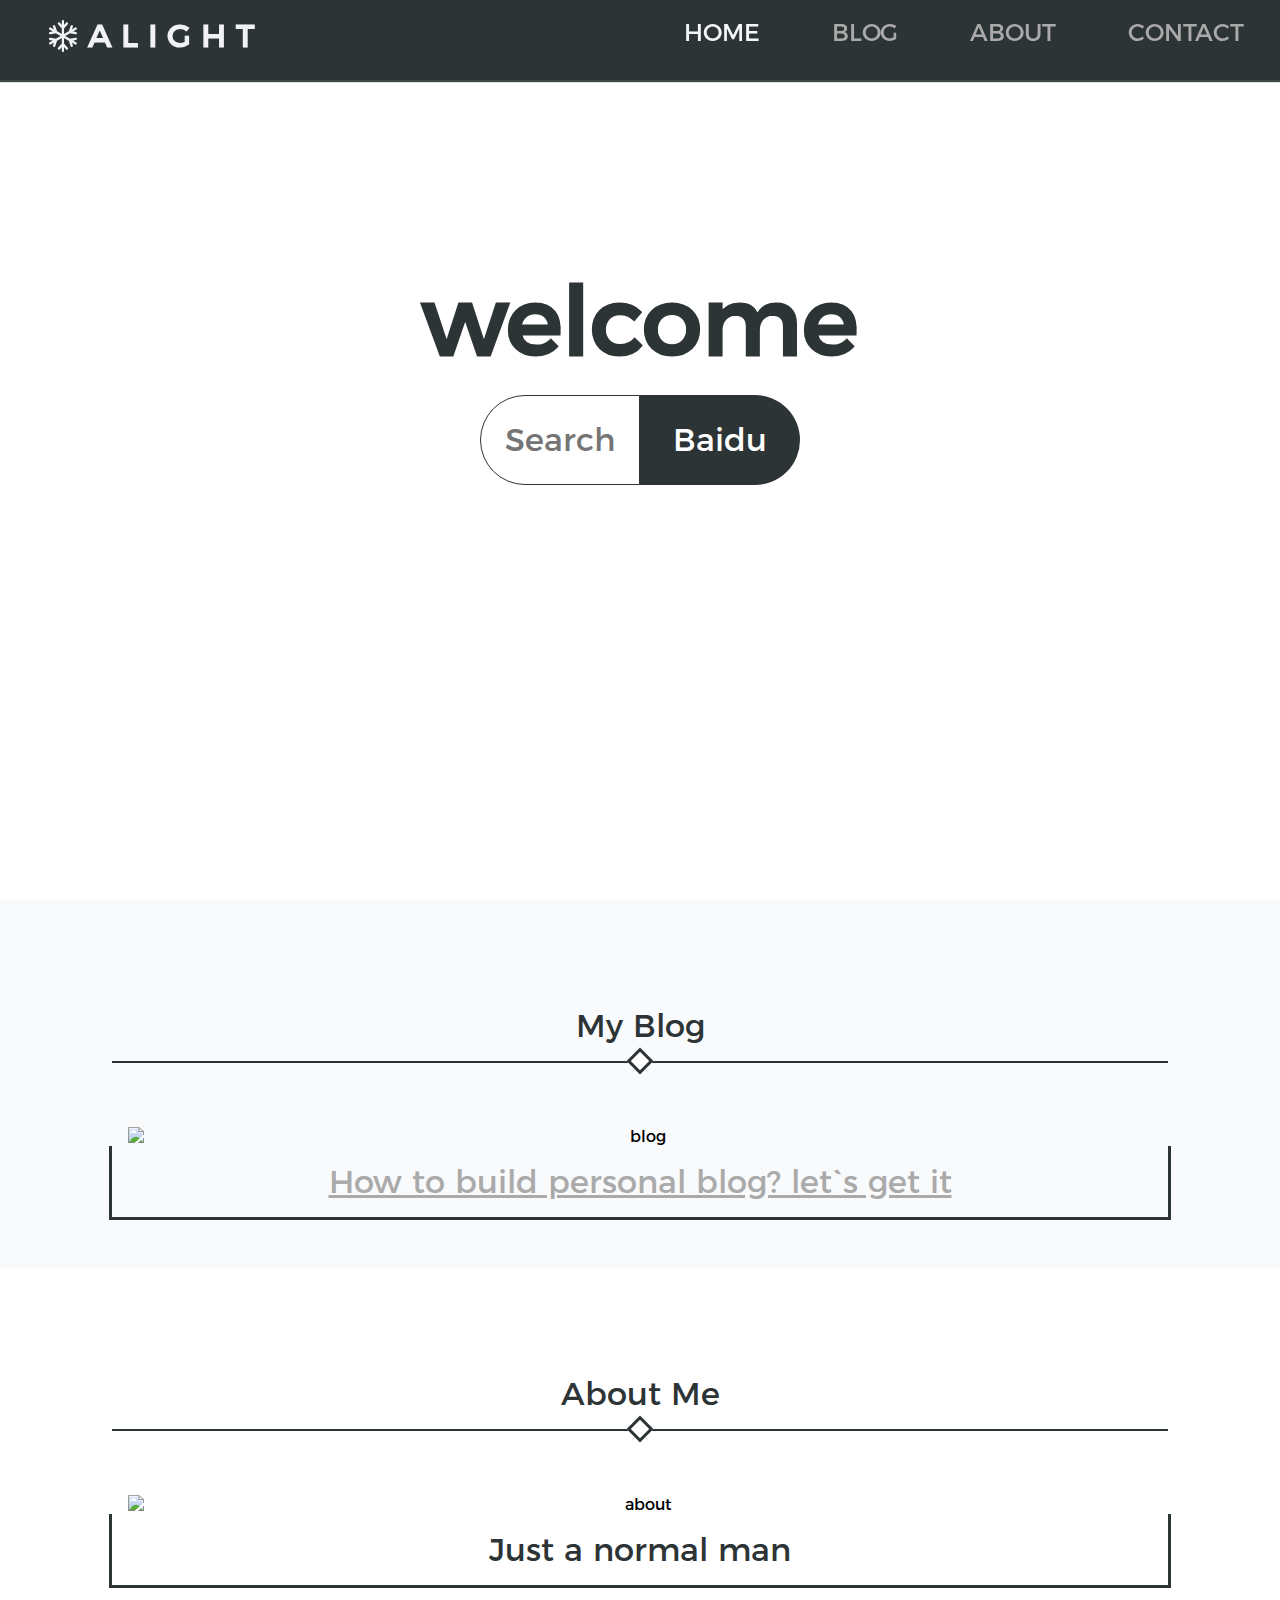
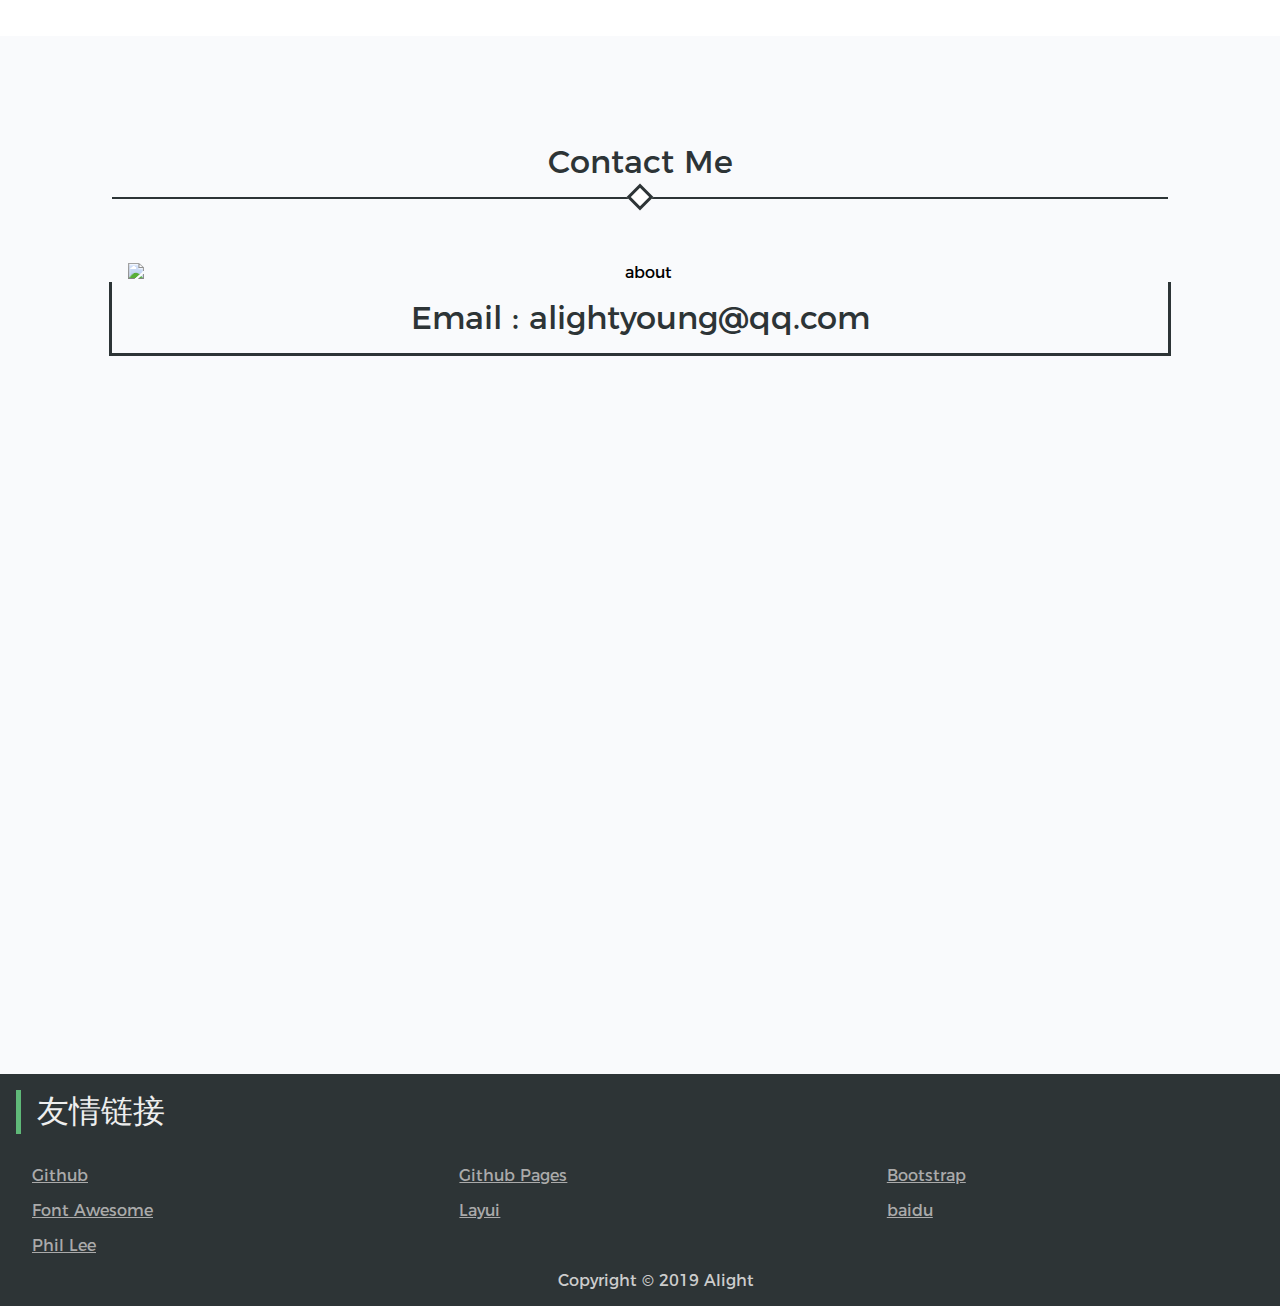
==== index.html @ 15cfe8be "update" ====
<!DOCTYPE html>
<html>
<head>
<meta charset="utf-8">
<meta name="theme-color" content="#2d3436">
<meta http-equiv="X-UA-Compatible" content="IE=edge,chrome=1">
<meta name="viewport" content="width=device-width, initial-scale=1.0, maximum-scale=1.0">
<title>ALIGHT</title>
<link href="css/bootstrap.min.css" rel="stylesheet">
<script type="text/javascript" src="js/jquery-3.2.1.min.js"></script>
<link rel="stylesheet" type="text/css" href="css/index.css">
<link rel="stylesheet" type="text/css" href="css/font-awesome.min.css">
<script type="text/javascript" src="js/mobilebar.js"></script>
<script type="text/javascript" src="js/index.js"></script>
</head>
<body>
    <!-- 首页 -->
    <div class="container-fulid" id="home">
        <!-- 导航栏 -->
        <ul id="top">
            <li class="pull-left logo"><i class="fa fa-snowflake-o" aria-hidden="true"></i>alight</li>
            <li class="pull-right mobilebar"><i class="fa bar fa-bars" aria-hidden="true"></i></li>
            <a href="#contact" class="contact"><li class="pull-right items">contact</li></a>
            <a href="#about" class="about"><li class="pull-right items">about</li></a>
            <a href="#blog" class="blog"><li class="pull-right items">blog</li></a>
            <a href="#home" class="active home"><li class="pull-right items ">home</li></a>
        </ul>
        <!--移动端导航栏下拉菜单-->
        <div class="mobileitems">
            <a href="#home" class="home active"><div class="mobileitem">Home</div></a>
            <a href="#blog" class="blog"><div class="mobileitem">Blog</div></a>
            <a href="#about" class="about"><div class="mobileitem">About</div></a>
            <a href="#contact" class="contact"><div class="mobileitem">Contact</div></a>    
        </div>
        <!-- 搜索 -->
        <div class="search">
            <h1>welcome</h1>
            <!-- 调用百度搜索 -->
            <form action="https://www.baidu.com/s" target="_new" method="get">
                <input type="text" name="wd" align="center" placeholder="Search" autocomplete="off" /><input type="submit" value="Baidu" class="theme-btn"/> 
            </form>
        </div>
        <!--返回顶部-->
        <div class="totop">
            <i class="fa fa-arrow-up fa-2x" aria-hidden="true"></i></div>
        </div>
    <!-- 博客 -->
    <div class="container-fulid" id="blog">
        <div class="container">
            <div class="row title">My Blog</div>
            <div class="row" style="text-align:center; overflow: hidden;"><img src="images/blog.jpg" alt="blog"></div>
            <a href="blogs/blog.html"><div class="row hover" style="font-size: 2rem; padding:1rem;border:.2rem solid #2d3436;border-top: none;">How to build personal blog? let`s get it</div></a>
        </div>
    </div>
    <!-- 关于 -->
    <div class="container-fulid" id="about">
        <div class="container">
            <div class="row title">About Me</div>
            <div class="row" style="text-align:center; overflow: hidden;"><img src="images/about.jpg" alt="about"></div>
            <div class="row" style="font-size: 2rem; padding:1rem;border:.2rem solid #2d3436;border-top: none;color:#2d3436;">Just a normal man</div>
        </div>
    </div>
    <!-- 联系 -->
    <div class="container-fulid" id="contact">
        <div class="container">
            <div class="row title">Contact Me</div>
            <div class="row" style="text-align:center; overflow: hidden;"><img src="images/contact.jpg" alt="about"></div>
            <div class="row" style="font-size: 2rem; padding:1rem;border:.2rem solid #2d3436;border-top: none;color:#2d3436;">Email : alightyoung@qq.com</div>
        </div>
    </div>
    <!-- 页底 -->
    <div id="footer" class="container">
        <div class="container">
            <div class="fl">友情链接</div>
                <div class="friends">
                    <a href="https://github.com" target="_new">Github</a>
                    <a href="https://pages.github.com/" target="_new">Github Pages</a>
                    <a href="https://getbootstrap.com/" target="_new">Bootstrap</a>
                    <a href="https://fontawesome.com/" target="_new">Font Awesome</a>
                    <a href="https://www.layui.com/" target="_new">Layui</a>
                    <a href="https://www.baidu.com/" target="_new">baidu</a>
                    <a href="https://phillee.xyz/" target="_new">Phil Lee</a>
                </div>
            <div class="center" style="color:#ccc;">Copyright © 2019 Alight</div>
        </div>
    </div>
</body>
</html>
---- css/index.css ----
@font-face{
    font-family: montserrat;
    src:url(../fonts/Montserrat-Regular-8.otf);
}

*{
    margin: 0;
    padding:0;
    list-style: none;
    font-family: montserrat;
}
.theme-btn{
    background-color: #2d3436;
    color:#fff;
}
ul{
    margin-bottom: 0;
}
#home{
    background-color:#fff;
    display: flex;
    justify-content: center;
    align-items: center;
    height:100vh;
}
#blog,#about,#contact{
    text-align: center;
    height: auto;
    padding:10vh 0 3rem 0;
}
#blog,#contact{
    background-color: #f9fafc;
}
#about{
    background-color: white;
}
#contact{
    min-height: 100vh;
}
a{
    color:#aaa;
}
a:hover{
    cursor: pointer;
    color: #f5f6fa;
    text-decoration: none;
}
body{
    background-color:#f9f6f8;
    color: black;
}
#top{
    width: 100%;
    height:5em;
    background-color:#2d3436;
    z-index: 100000;
    transition: all .25s linear;
    position: fixed;
    top:0;
    touch-action:none;
    box-shadow: 0 1px 1px 1px #3e4547;
}
li{
    transition: all .5s linear;
    font-size: 1.5em;
    text-transform: uppercase;
    margin: 0 1em;
    padding: .5em;
}
.logo{
    font-size:2em;
    letter-spacing:0.3em;
    font-weight: bold;
    color: #f1f2f6;
}
.pull-right{
    margin-top:0.25em;
}
.logo:hover,.mobilebar{
    border-bottom: none;
}
.mobilebar{
    display: none;
    color: white;
}
.active{
    color:#f5f6fa;
}
form{
    color: black;
    height: auto;
}
.search{
    width:100%;
    height:auto;
    text-align: center;
    box-sizing: border-box;
    font-size:1.6em;
    margin-bottom: 6em;
}
input[type="text"]{
    display: inline-block;
    width: 10rem;
    height: 5.6rem;
    line-height: 5.6rem;
    border-radius:5.6rem 0 0 5.6rem;
    text-align: center;
    transition: all .25s ease;
    box-sizing: border-box;
    border:1px solid #2d3436;
    font-size: 1.25em;
    max-width: 100vw;
    overflow: hidden;
}
input[type="text"]:focus,input[type="text"]:hover{
    outline: none;
    width: 16em;
}
input[type="submit"]{
    display: inline-block;
    width: 10rem;
    height: 5.6rem;
    transition: all .25s ease;
    border:none;
    border-radius: 0 5.6rem 5.6rem 0;
    font-size: 1.25em;
}
input[type="submit"]:hover{
    background-color: #000;
}
input[type="submit"]:focus{
    outline: none;
}
h1{
    margin:0;
    padding:0;
    padding-bottom:1rem;
    color: #2d3436;
    font-size:6rem;
    text-align: center;
}
.totop{
    width: 5em;
    height: 5em;
    background-color: black;
    opacity: 0;
    position: fixed;
    bottom:2em;
    right: 2em;
    color:white;
    text-align: center;
    line-height: 5em;
    transition: all .5s ease;
    border-radius: 50%;
    cursor: pointer;
}
.totop:hover{
    line-height: 50px;
}
.mobileitems{
    width: 100%;
    height:10em;
    overflow: hidden;
    background-color:#2d3436;
    text-align: center;
    position: fixed;
    top:5em;
    touch-action:none;
    z-index: 10000;
}
.mobileitem{
    width: 100%;
    font-size:1.25em;
    height:2em;
    line-height: 2em;
    box-sizing: border-box;
}
.row{
    width: 80%;
    margin:0 auto;
}
.title{
    font-size: 2em;
    border-bottom: 2px solid #2d3436;
    padding: .5em .5em;
    color:#2d3436;
    position: relative;
    margin-bottom: 2em;
}
.title::before{
    content: "";
    width: .4em;
    height: .4em;
    background-color:#fff;
    border:3px solid #2d3436; 
    position: absolute;
    bottom:0%;
    left:50%;
    transform: translate(-50%,50%) rotate(45deg);
}
img{
    width:100%;
    float: left;
    display: inline-block;
}
.hover{
    transition: all .25s ease;
}

.hover:hover{
    background-color:#6a89cc;
}
#footer{
    background-color: #2d3436;
    color:#eee;
    width: 100%;
    padding:1rem 1rem 1rem 1rem;
}
.center{
    width: 100%;
    text-align: center;
}
.fl{
    font-size: 2rem;
    padding-left:1rem;
    margin-bottom: 1rem;
    border-left:5px solid #5fb878;
    box-sizing: border-box;
    user-select: none;
}
.friends{
    padding-bottom:1rem;

}
.friends a{
    display: inline-block;
    width:33%;
    padding: 1rem;
    height:1rem;
    color:#aaa;
    box-sizing: border-box;
}
.friends a:hover{
    color:#fff;
}
@media(max-width: 900px){
    .search{
        font-size:1em;
    }
    .pull-right{
        display: none;
    }
    .mobilebar{
        width: 3em;
        height:100%;
        line-height: 2.5em;
        font-size:2em;
        margin:0;
        padding:0;
        text-align: center;
        padding-right:.1em; 
        display: inline-block;
    }
    .mobilebar:hover{
        border:none;
    }
    .logo{
        padding-left: .1em;
        letter-spacing: .1em;
    }
    .totop{
        bottom:2em;
    }
    input[type="text"]{
        width: 8rem;
    }
    input[type="submit"]{
        width: 8rem;
    }
    input[type="text"]:focus,input[type="text"]:hover{
        outline: none;
        width: 70%;
    }
    h1{
        font-size: 5rem;
    }
    .friends a{
        width: 45%;
    }
    .totop{
        right:1rem;
        bottom:1rem;
    }
}
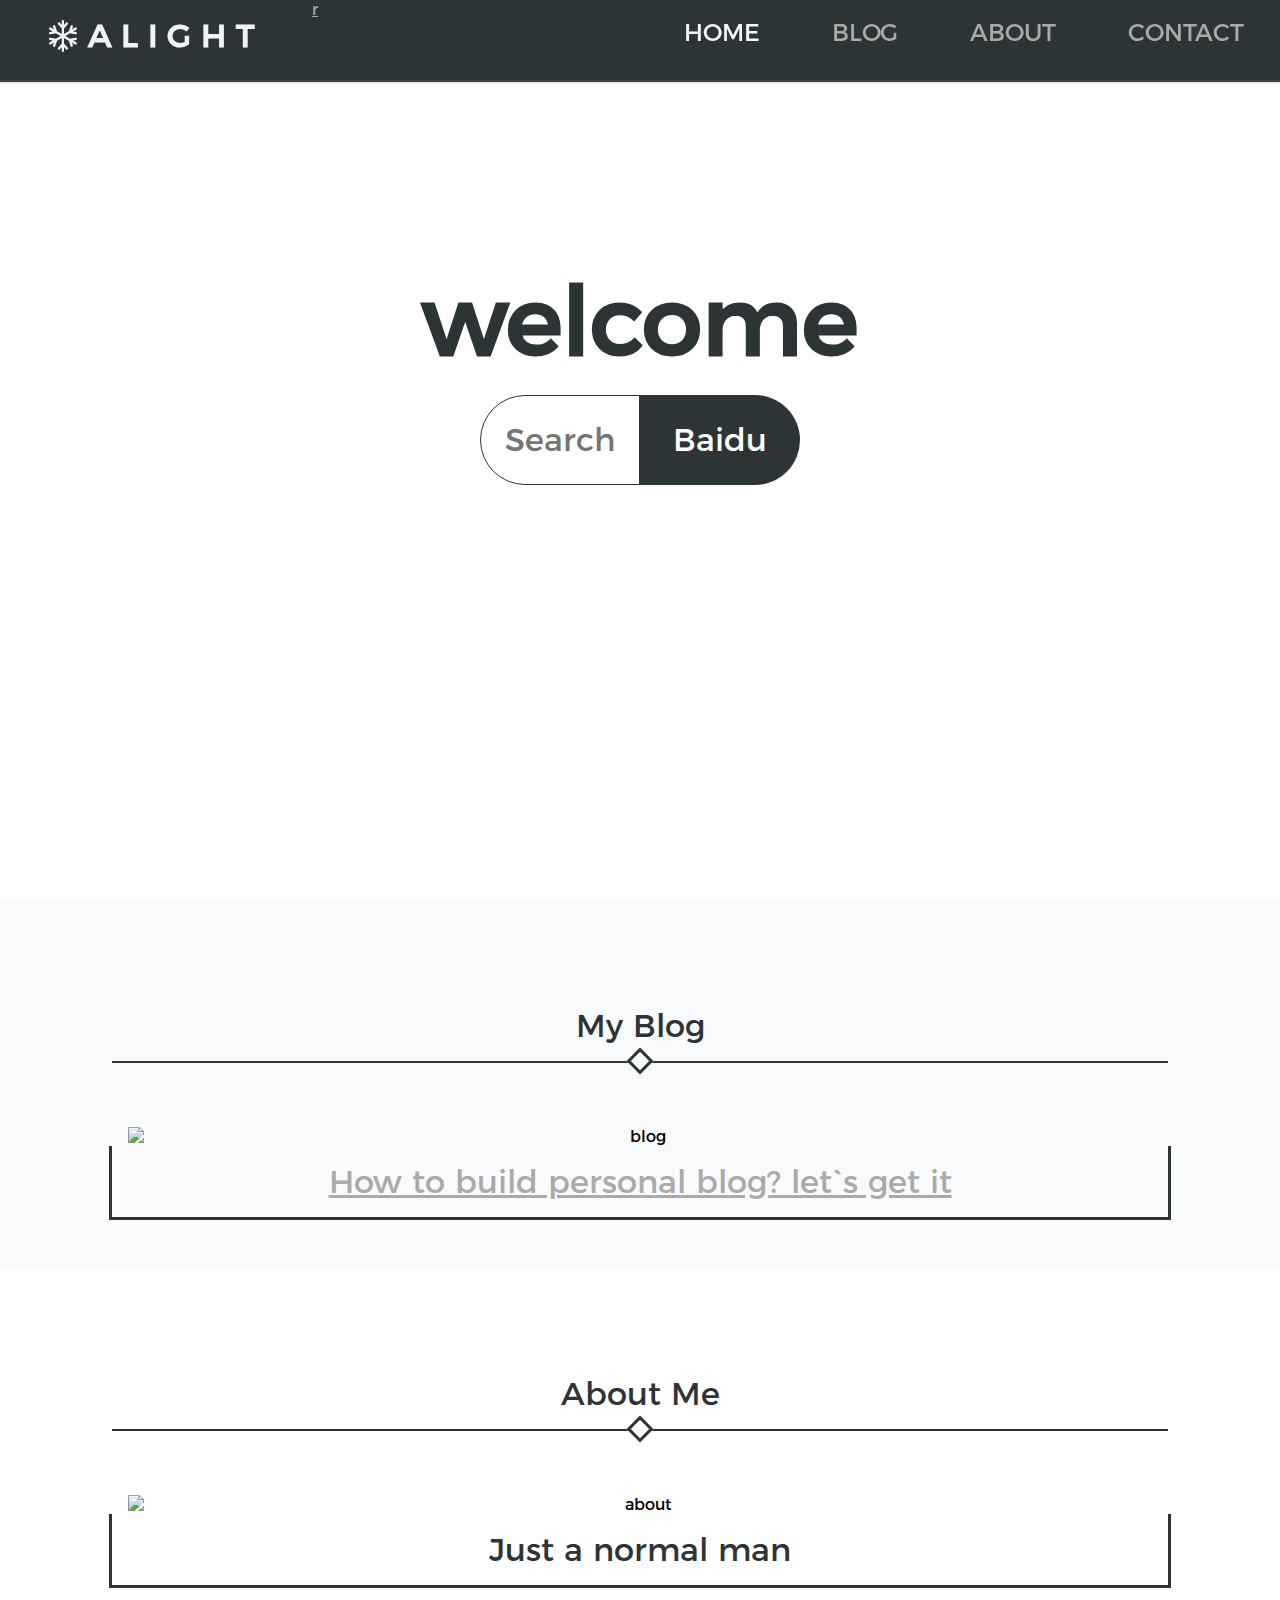
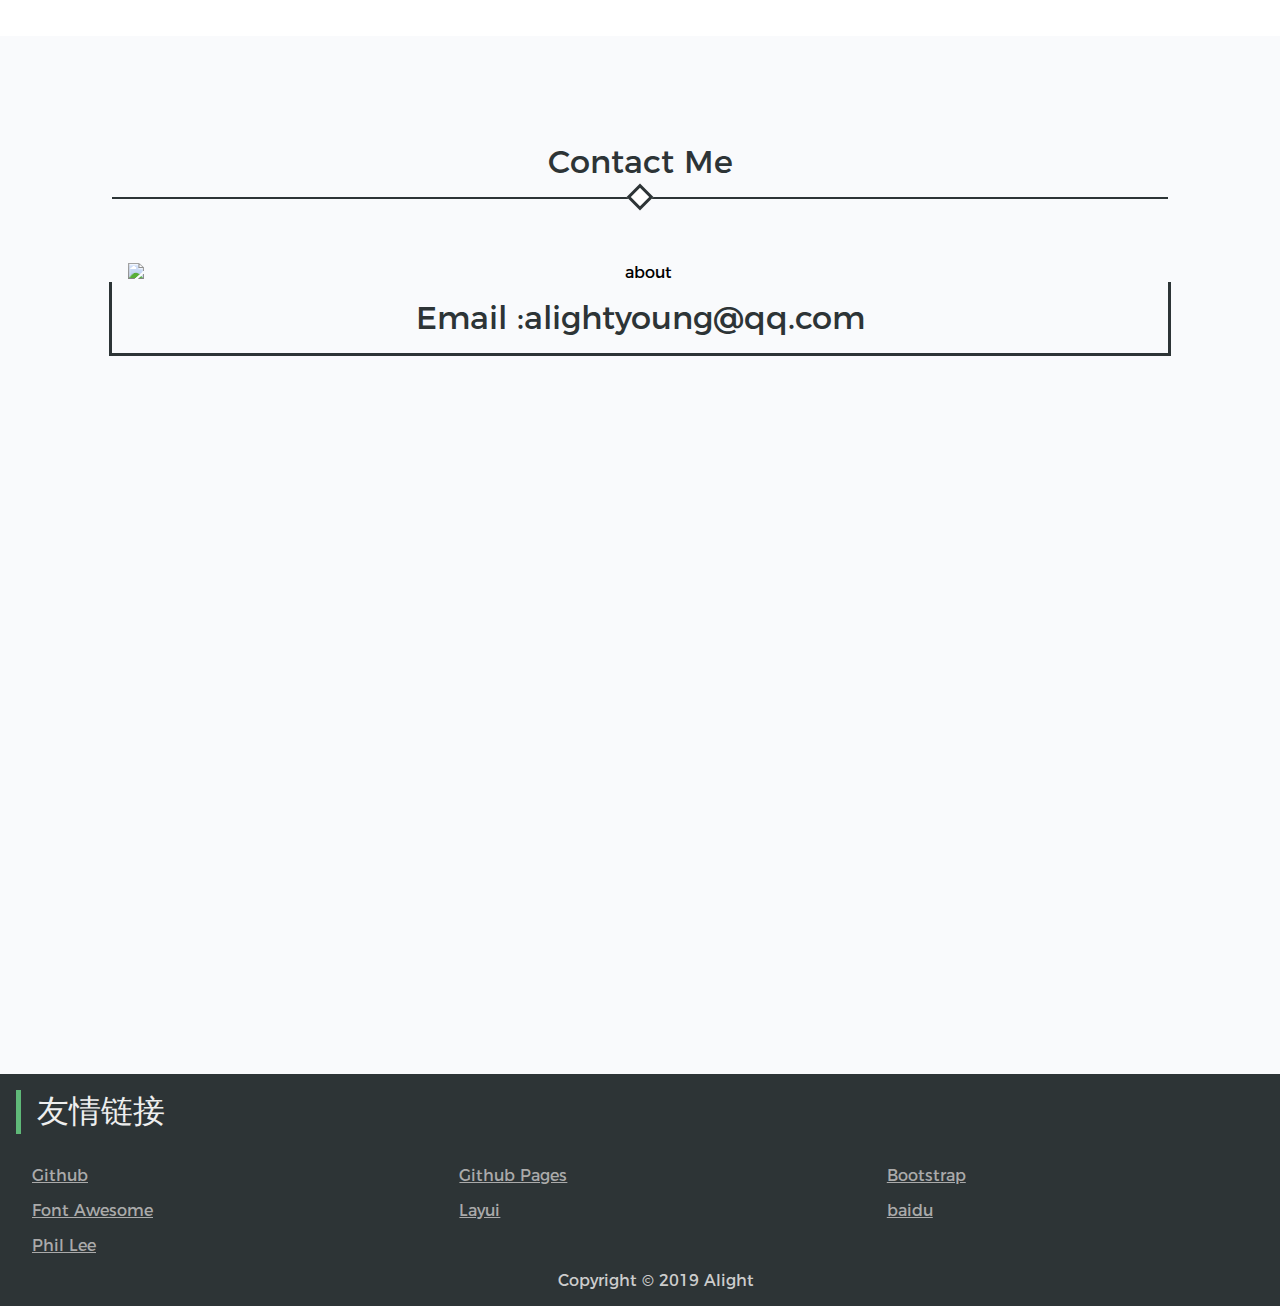
==== commit 7d46e35f: "bug!" ====
--- a/index.html
+++ b/index.html
@@ -1,18 +1,20 @@
 <!DOCTYPE html>
 <html>
+
 <head>
-<meta charset="utf-8">
-<meta name="theme-color" content="#2d3436">
-<meta http-equiv="X-UA-Compatible" content="IE=edge,chrome=1">
-<meta name="viewport" content="width=device-width, initial-scale=1.0, maximum-scale=1.0">
-<title>ALIGHT</title>
-<link href="css/bootstrap.min.css" rel="stylesheet">
-<script type="text/javascript" src="js/jquery-3.2.1.min.js"></script>
-<link rel="stylesheet" type="text/css" href="css/index.css">
-<link rel="stylesheet" type="text/css" href="css/font-awesome.min.css">
-<script type="text/javascript" src="js/mobilebar.js"></script>
-<script type="text/javascript" src="js/index.js"></script>
+    <meta charset="utf-8">
+    <meta name="theme-color" content="#2d3436">
+    <meta http-equiv="X-UA-Compatible" content="IE=edge,chrome=1">
+    <meta name="viewport" content="width=device-width, initial-scale=1.0, maximum-scale=1.0">
+    <title>ALIGHT</title>
+    <link href="css/bootstrap.min.css" rel="stylesheet">
+    <script type="text/javascript" src="js/jquery-3.2.1.min.js"></script>
+    <link rel="stylesheet" type="text/css" href="css/index.css">
+    <link rel="stylesheet" type="text/css" href="css/font-awesome.min.css">
+    <script type="text/javascript" src="js/mobilebar.js"></script>
+    <script type="text/javascript" src="js/index.js"></script>
 </head>
+
 <body>
     <!-- 首页 -->
     <div class="container-fulid" id="home">
@@ -20,36 +22,57 @@
         <ul id="top">
             <li class="pull-left logo"><i class="fa fa-snowflake-o" aria-hidden="true"></i>alight</li>
             <li class="pull-right mobilebar"><i class="fa bar fa-bars" aria-hidden="true"></i></li>
-            <a href="#contact" class="contact"><li class="pull-right items">contact</li></a>
-            <a href="#about" class="about"><li class="pull-right items">about</li></a>
-            <a href="#blog" class="blog"><li class="pull-right items">blog</li></a>
-            <a href="#home" class="active home"><li class="pull-right items ">home</li></a>
+            <a href="#contact" class="contact">
+                <li class="pull-right items">contact</li>
+            </a>
+            <a href="#about" class="about">
+                <li class="pull-right items">about</li>
+            </a>
+            <a href="#blog" class="blog">r
+                <li class="pull-right items">blog</li>
+            </a>
+            <a href="#home" class="active home">
+                <li class="pull-right items ">home</li>
+            </a>
         </ul>
         <!--移动端导航栏下拉菜单-->
         <div class="mobileitems">
-            <a href="#home" class="home active"><div class="mobileitem">Home</div></a>
-            <a href="#blog" class="blog"><div class="mobileitem">Blog</div></a>
-            <a href="#about" class="about"><div class="mobileitem">About</div></a>
-            <a href="#contact" class="contact"><div class="mobileitem">Contact</div></a>    
+            <a href="#home" class="home active">
+                <div class="mobileitem">Home</div>
+            </a>
+            <a href="#blog" class="blog">
+                <div class="mobileitem">Blog</div>
+            </a>
+            <a href="#about" class="about">
+                <div class="mobileitem">About</div>
+            </a>
+            <a href="#contact" class="contact">
+                <div class="mobileitem">Contact</div>
+            </a>
         </div>
         <!-- 搜索 -->
         <div class="search">
             <h1>welcome</h1>
             <!-- 调用百度搜索 -->
             <form action="https://www.baidu.com/s" target="_new" method="get">
-                <input type="text" name="wd" align="center" placeholder="Search" autocomplete="off" /><input type="submit" value="Baidu" class="theme-btn"/> 
+                <input type="text" name="wd" align="center" placeholder="Search" autocomplete="off" /><input type="submit" value="Baidu" class="theme-btn" />
             </form>
         </div>
         <!--返回顶部-->
         <div class="totop">
-            <i class="fa fa-arrow-up fa-2x" aria-hidden="true"></i></div>
+            <i class="fa fa-arrow-up fa-2x" aria-hidden="true"></i>
         </div>
+    </div>
     <!-- 博客 -->
     <div class="container-fulid" id="blog">
         <div class="container">
             <div class="row title">My Blog</div>
             <div class="row" style="text-align:center; overflow: hidden;"><img src="images/blog.jpg" alt="blog"></div>
-            <a href="blogs/blog.html"><div class="row hover" style="font-size: 2rem; padding:1rem;border:.2rem solid #2d3436;border-top: none;">How to build personal blog? let`s get it</div></a>
+            <a href="blogs/blog.html">
+                <div class="row hover" style="font-size: 2rem; padding:1rem;border:.2rem solid #2d3436;border-top: none;">
+                    How to build personal blog? let`s get it
+                </div>
+            </a>
         </div>
     </div>
     <!-- 关于 -->
@@ -65,24 +88,27 @@
         <div class="container">
             <div class="row title">Contact Me</div>
             <div class="row" style="text-align:center; overflow: hidden;"><img src="images/contact.jpg" alt="about"></div>
-            <div class="row" style="font-size: 2rem; padding:1rem;border:.2rem solid #2d3436;border-top: none;color:#2d3436;">Email : alightyoung@qq.com</div>
+            <div class="row" style="font-size: 2rem; padding:1rem;border:.2rem solid #2d3436;border-top: none;color:#2d3436;">
+                Email :alightyoung@qq.com
+            </div>
         </div>
     </div>
     <!-- 页底 -->
     <div id="footer" class="container">
         <div class="container">
             <div class="fl">友情链接</div>
-                <div class="friends">
-                    <a href="https://github.com" target="_new">Github</a>
-                    <a href="https://pages.github.com/" target="_new">Github Pages</a>
-                    <a href="https://getbootstrap.com/" target="_new">Bootstrap</a>
-                    <a href="https://fontawesome.com/" target="_new">Font Awesome</a>
-                    <a href="https://www.layui.com/" target="_new">Layui</a>
-                    <a href="https://www.baidu.com/" target="_new">baidu</a>
-                    <a href="https://phillee.xyz/" target="_new">Phil Lee</a>
-                </div>
+            <div class="friends">
+                <a href="https://github.com" target="_new">Github</a>
+                <a href="https://pages.github.com/" target="_new">Github Pages</a>
+                <a href="https://getbootstrap.com/" target="_new">Bootstrap</a>
+                <a href="https://fontawesome.com/" target="_new">Font Awesome</a>
+                <a href="https://www.layui.com/" target="_new">Layui</a>
+                <a href="https://www.baidu.com/" target="_new">baidu</a>
+                <a href="https://phillee.xyz/" target="_new">Phil Lee</a>
+            </div>
             <div class="center" style="color:#ccc;">Copyright © 2019 Alight</div>
         </div>
     </div>
 </body>
-</html>
+
+</html>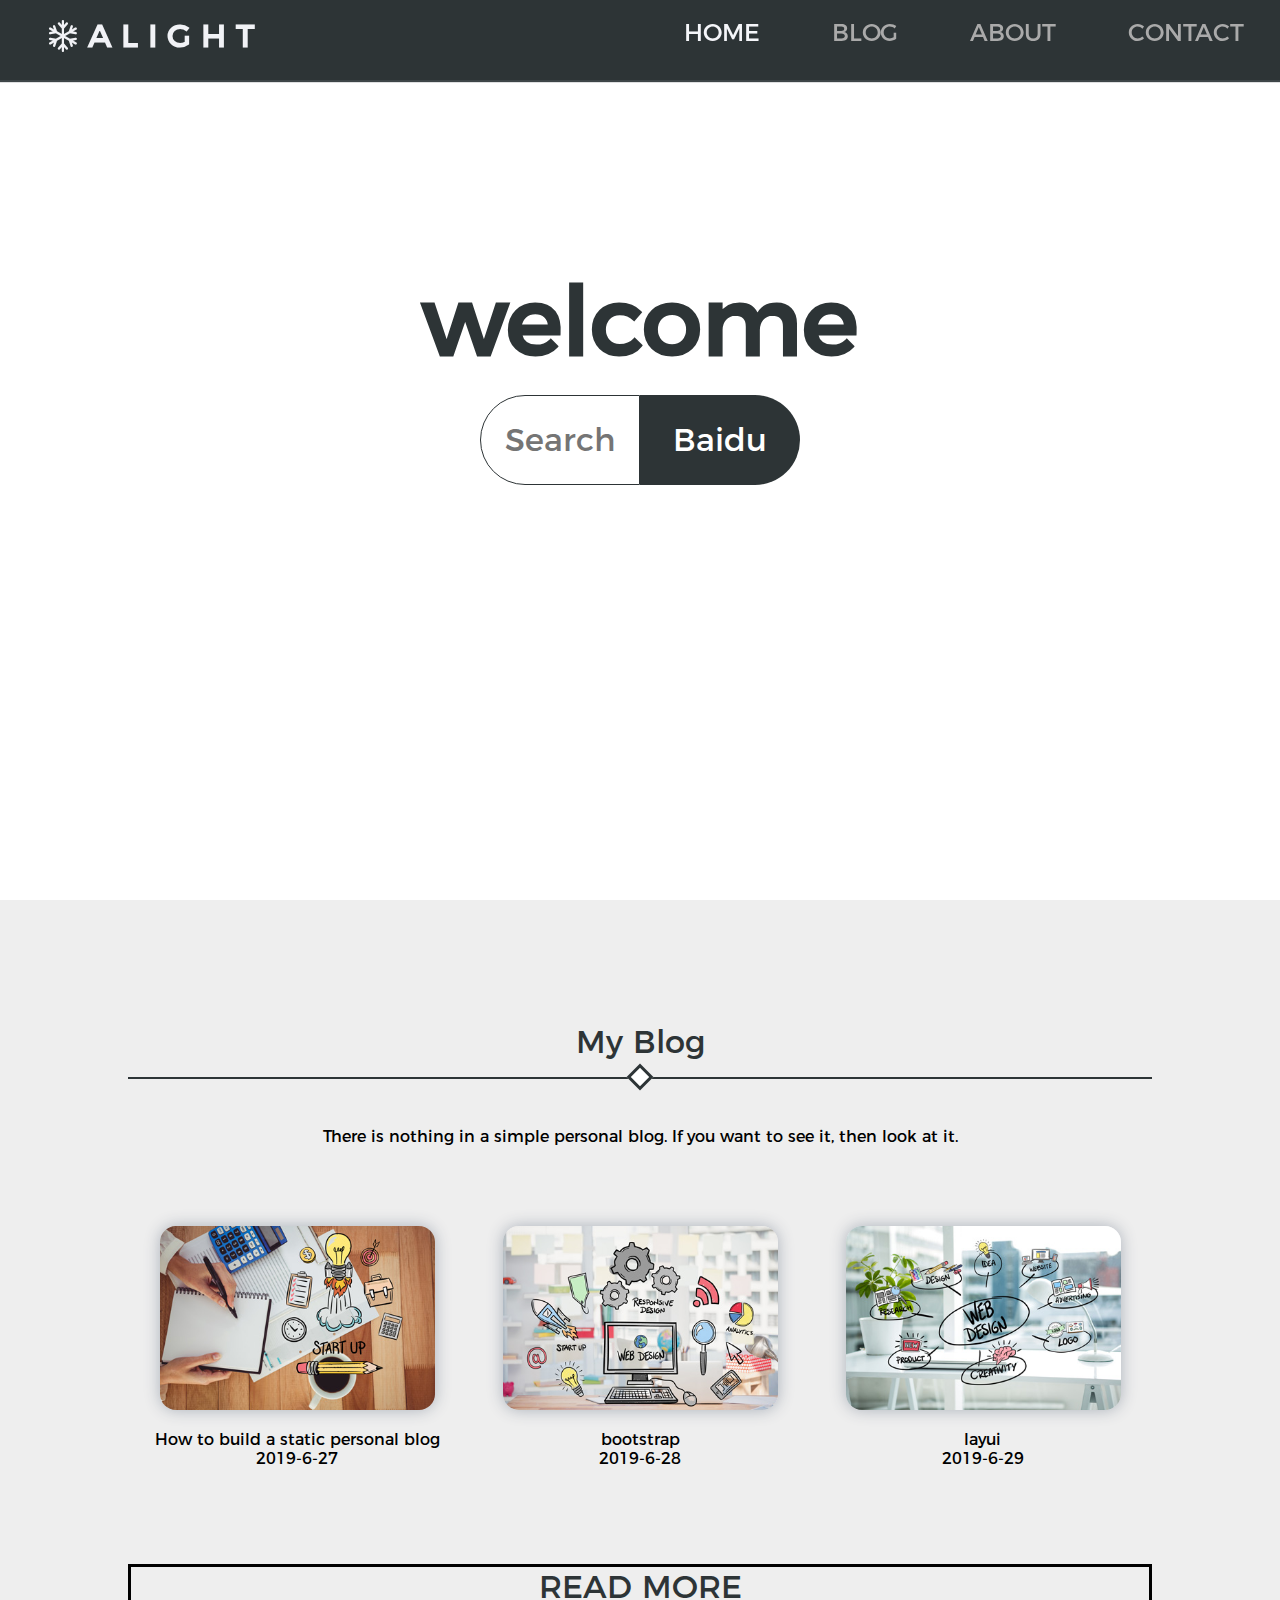
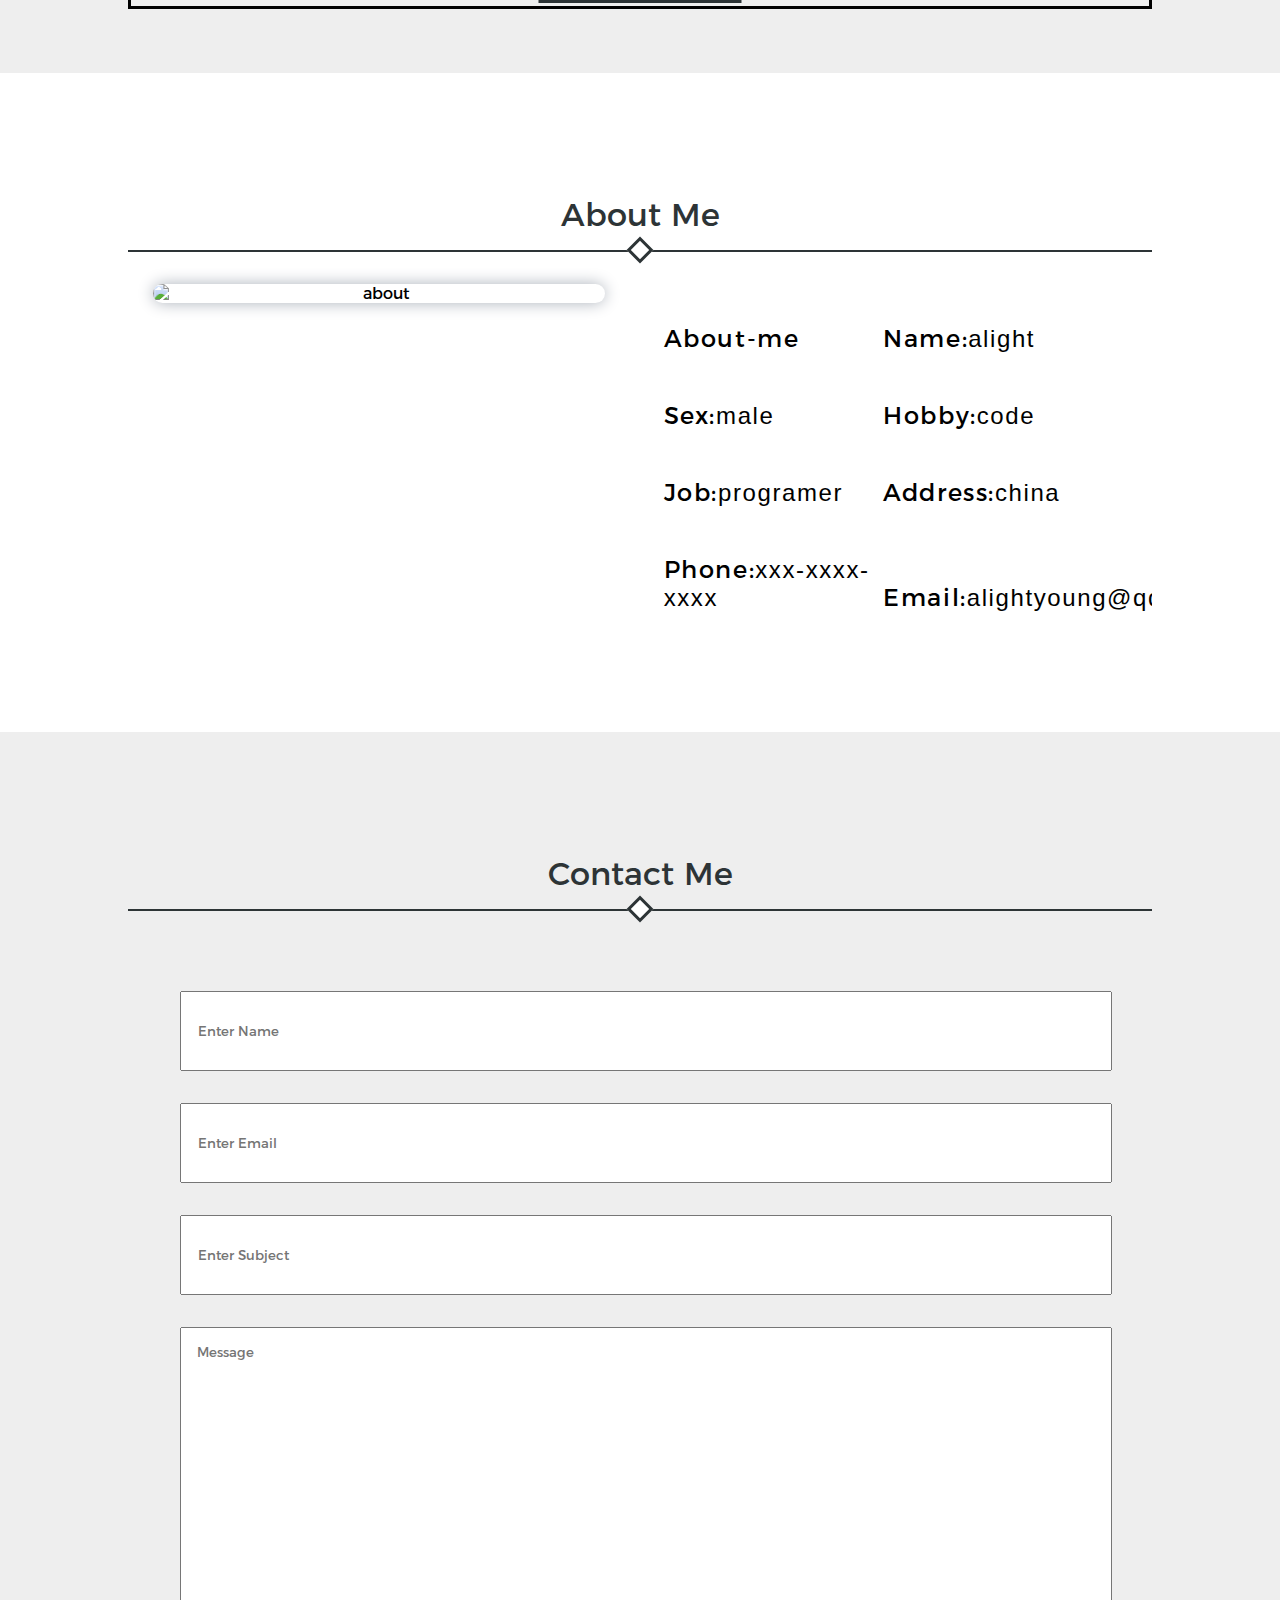
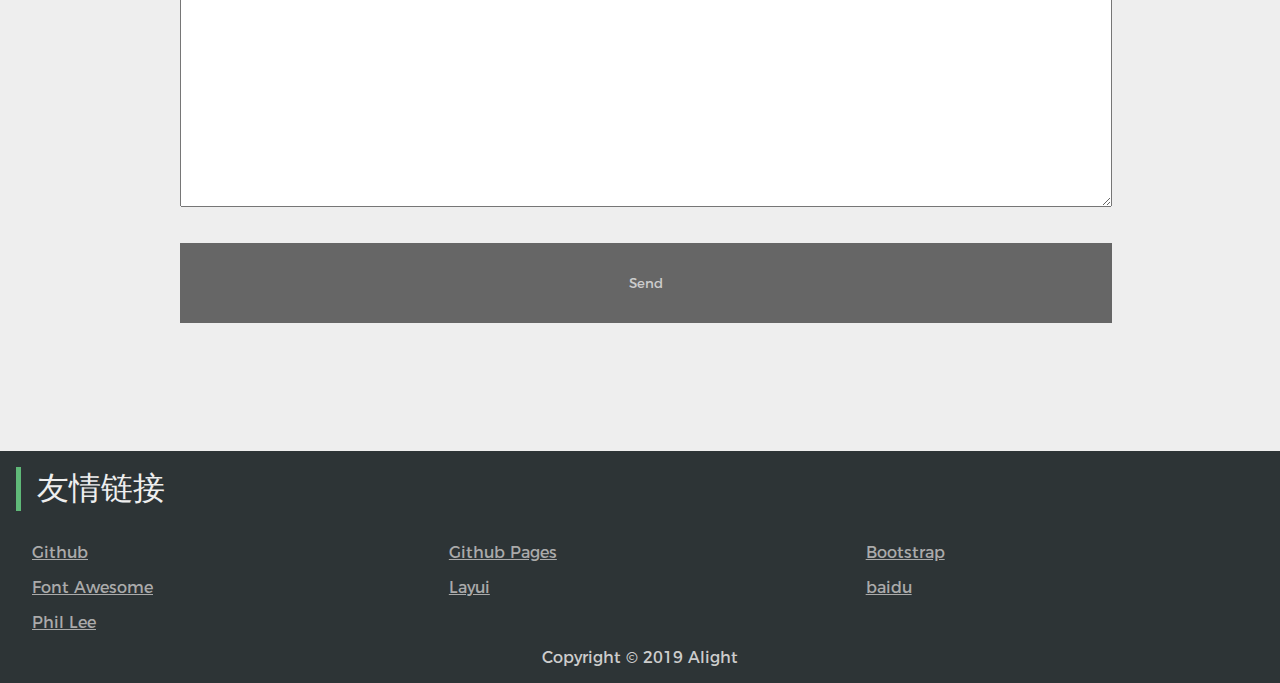
==== commit 825171e3: "update" ====
--- a/index.html
+++ b/index.html
@@ -28,7 +28,7 @@
             <a href="#about" class="about">
                 <li class="pull-right items">about</li>
             </a>
-            <a href="#blog" class="blog">r
+            <a href="#blog" class="blog">
                 <li class="pull-right items">blog</li>
             </a>
             <a href="#home" class="active home">
@@ -66,30 +66,51 @@
     <!-- 博客 -->
     <div class="container-fulid" id="blog">
         <div class="container">
-            <div class="row title">My Blog</div>
-            <div class="row" style="text-align:center; overflow: hidden;"><img src="images/blog.jpg" alt="blog"></div>
-            <a href="blogs/blog.html">
-                <div class="row hover" style="font-size: 2rem; padding:1rem;border:.2rem solid #2d3436;border-top: none;">
-                    How to build personal blog? let`s get it
-                </div>
-            </a>
+            <div class="mrow title">My Blog</div>
+            <div class="mrow" style="margin:3rem auto;">There is nothing in a simple personal blog. If you want to see it, then look at it.</div>
+            <div class="mrow">
+                <div class="blogitem"><img src="images/blog-1.jpg" alt="blog">How to build a static personal blog<br>2019-6-27</div>
+                <div class="blogitem"><img src="images/blog-2.jpg" alt="blog">bootstrap<br>2019-6-28</div>
+                <div class="blogitem"><img src="images/blog-3.jpg" alt="blog">layui<br>2019-6-29</div>
+                <a href="blogs/blog.html">
+                    <div class="btn">read more</div>
+                </a>
+            </div>
         </div>
     </div>
     <!-- 关于 -->
     <div class="container-fulid" id="about">
         <div class="container">
-            <div class="row title">About Me</div>
-            <div class="row" style="text-align:center; overflow: hidden;"><img src="images/about.jpg" alt="about"></div>
-            <div class="row" style="font-size: 2rem; padding:1rem;border:.2rem solid #2d3436;border-top: none;color:#2d3436;">Just a normal man</div>
+            <div class="mrow title">About Me</div>
+            <div class="mrow" style="text-align:center; overflow: hidden;">
+                <div class="about-left">
+                    <img src="images/about.jpg" alt="about">
+                </div>
+                <div class="about-right">
+                    <p><bold>About-me</bold></p>
+                    <p><bold>Name:</bold>alight</p>
+                    <p><bold>Sex:</bold>male</p>
+                    <p><bold>Hobby:</bold>code</p>
+                    <p><bold>Job:</bold>programer</p>
+                    <p><bold>Address:</bold>china</p>
+                    <p><bold>Phone:</bold>xxx-xxxx-xxxx</p>
+                    <p><bold>Email:</bold>alightyoung@qq.com</p>
+                </div>
+            </div>
         </div>
     </div>
     <!-- 联系 -->
     <div class="container-fulid" id="contact">
         <div class="container">
-            <div class="row title">Contact Me</div>
-            <div class="row" style="text-align:center; overflow: hidden;"><img src="images/contact.jpg" alt="about"></div>
-            <div class="row" style="font-size: 2rem; padding:1rem;border:.2rem solid #2d3436;border-top: none;color:#2d3436;">
-                Email :alightyoung@qq.com
+            <div class="mrow title">Contact Me</div>
+            <div class="contactbody">
+                <div class="box">
+                      <input type="text" placeholder="Enter Name">
+                      <input type="text" placeholder="Enter Email">
+                      <input type="text" placeholder="Enter Subject">
+                      <textarea placeholder="Message"></textarea>
+                      <input type="submit" value="Send">
+                </div>
             </div>
         </div>
     </div>
--- a/css/index.css
+++ b/css/index.css
@@ -8,6 +8,7 @@
     padding:0;
     list-style: none;
     font-family: montserrat;
+    box-sizing: border-box;
 }
 .theme-btn{
     background-color: #2d3436;
@@ -29,7 +30,7 @@
     padding:10vh 0 3rem 0;
 }
 #blog,#contact{
-    background-color: #f9fafc;
+    background-color: #eeeeee;
 }
 #about{
     background-color: white;
@@ -98,7 +99,7 @@
     font-size:1.6em;
     margin-bottom: 6em;
 }
-input[type="text"]{
+.search input[type="text"]{
     display: inline-block;
     width: 10rem;
     height: 5.6rem;
@@ -112,11 +113,11 @@
     max-width: 100vw;
     overflow: hidden;
 }
-input[type="text"]:focus,input[type="text"]:hover{
+.search input[type="text"]:focus,.search input[type="text"]:hover{
     outline: none;
     width: 16em;
 }
-input[type="submit"]{
+.search input[type="submit"]{
     display: inline-block;
     width: 10rem;
     height: 5.6rem;
@@ -125,10 +126,10 @@
     border-radius: 0 5.6rem 5.6rem 0;
     font-size: 1.25em;
 }
-input[type="submit"]:hover{
+.search input[type="submit"]:hover{
     background-color: #000;
 }
-input[type="submit"]:focus{
+.search input[type="submit"]:focus{
     outline: none;
 }
 h1{
@@ -147,7 +148,7 @@
     position: fixed;
     bottom:2em;
     right: 2em;
-    color:white;
+    color:#fff;
     text-align: center;
     line-height: 5em;
     transition: all .5s ease;
@@ -175,9 +176,9 @@
     line-height: 2em;
     box-sizing: border-box;
 }
-.row{
+.mrow{
     width: 80%;
-    margin:0 auto;
+    margin:1rem auto;
 }
 .title{
     font-size: 2em;
@@ -185,7 +186,7 @@
     padding: .5em .5em;
     color:#2d3436;
     position: relative;
-    margin-bottom: 2em;
+    margin-bottom: 1rem;
 }
 .title::before{
     content: "";
@@ -199,16 +200,41 @@
     transform: translate(-50%,50%) rotate(45deg);
 }
 img{
-    width:100%;
-    float: left;
-    display: inline-block;
+    width:90%;
+    display: inline-block;
+    border-radius: 1rem;
+    transition: all .25s ease;
+    box-shadow: 0 0 1rem #abb1ba;
+    margin:1rem;
+}
+.btn{
+    width: auto;
+    height: auto;
+    border:.2rem solid black;
+    margin-top: 5rem;
+    font-size: 2rem;
+    text-transform: uppercase;
+    transition:all .5s ease;
+}
+.btn:hover{
+    color:white;
+    background-color: black;
+}
+#blog a{
+    color:#2d3436;
+}
+.blogitem{
+    width: 33%;
+    display: inline-block;
+    padding: 1rem;
 }
 .hover{
     transition: all .25s ease;
 }
 
 .hover:hover{
-    background-color:#6a89cc;
+    background-color:#2d3436;
+    color:#fff;
 }
 #footer{
     background-color: #2d3436;
@@ -242,6 +268,68 @@
 }
 .friends a:hover{
     color:#fff;
+}
+.about-left{
+    width: 49%;
+    height:auto;
+    display: inline-block;
+    float: left;
+
+}
+.about-right{
+    width: 49%;
+    padding:2rem;
+    height:auto;
+    float: left;
+}
+p{
+    font-family: arial;
+    width: 49%;
+    display: inline-block;
+    text-align: left;
+    font-size: 1.5rem;
+    margin:1.5rem auto;
+    letter-spacing: .1rem;
+}
+.contact-body{
+   width: 80%;
+   text-align: center;
+}
+input{
+    margin:0;
+    padding:0;
+}
+.box{
+    width: 96%;
+    padding:2rem;
+    margin:2rem;
+}
+input,textarea{
+    display: inline-block;
+    padding: 1rem;
+}
+.box input{
+    width: 80%;
+    height:5rem;
+    margin:1rem;
+}
+.box input:focus, textarea:focus{
+    outline: none;
+}
+textarea{
+    width: 80%;
+    height:30rem;
+    margin:1rem;
+}
+.box input[type="submit"]{
+    background-color: #666;
+    color: #ccc;
+    border: none;
+    transition:all .5s ease;
+}
+.box input[type="submit"]:hover{
+    background-color: #000;
+    color: #fff;
 }
 @media(max-width: 900px){
     .search{
@@ -271,13 +359,13 @@
     .totop{
         bottom:2em;
     }
-    input[type="text"]{
+    .search input[type="text"]{
         width: 8rem;
     }
-    input[type="submit"]{
+    .search input[type="submit"]{
         width: 8rem;
     }
-    input[type="text"]:focus,input[type="text"]:hover{
+    .search input[type="text"]:focus,.search input[type="text"]:hover{
         outline: none;
         width: 70%;
     }
@@ -285,10 +373,36 @@
         font-size: 5rem;
     }
     .friends a{
-        width: 45%;
+        width: 49%;
     }
     .totop{
         right:1rem;
         bottom:1rem;
     }
+    .blogitem{
+        width: 100%;
+        margin:0;
+        padding:0;
+    }
+    .about-left,.about-right{
+        width: 100%;
+    }
+    .about-right{
+        text-align: left;
+    }
+    p{
+        width: 100%;
+        margin:1rem auto;
+    }
+    .box{
+        width: 100%;
+        margin:1rem auto;
+        padding: 0;
+    }
+    .box input{
+        margin:1rem 0;
+    }
+    textarea{
+        height:14rem;
+    }
 }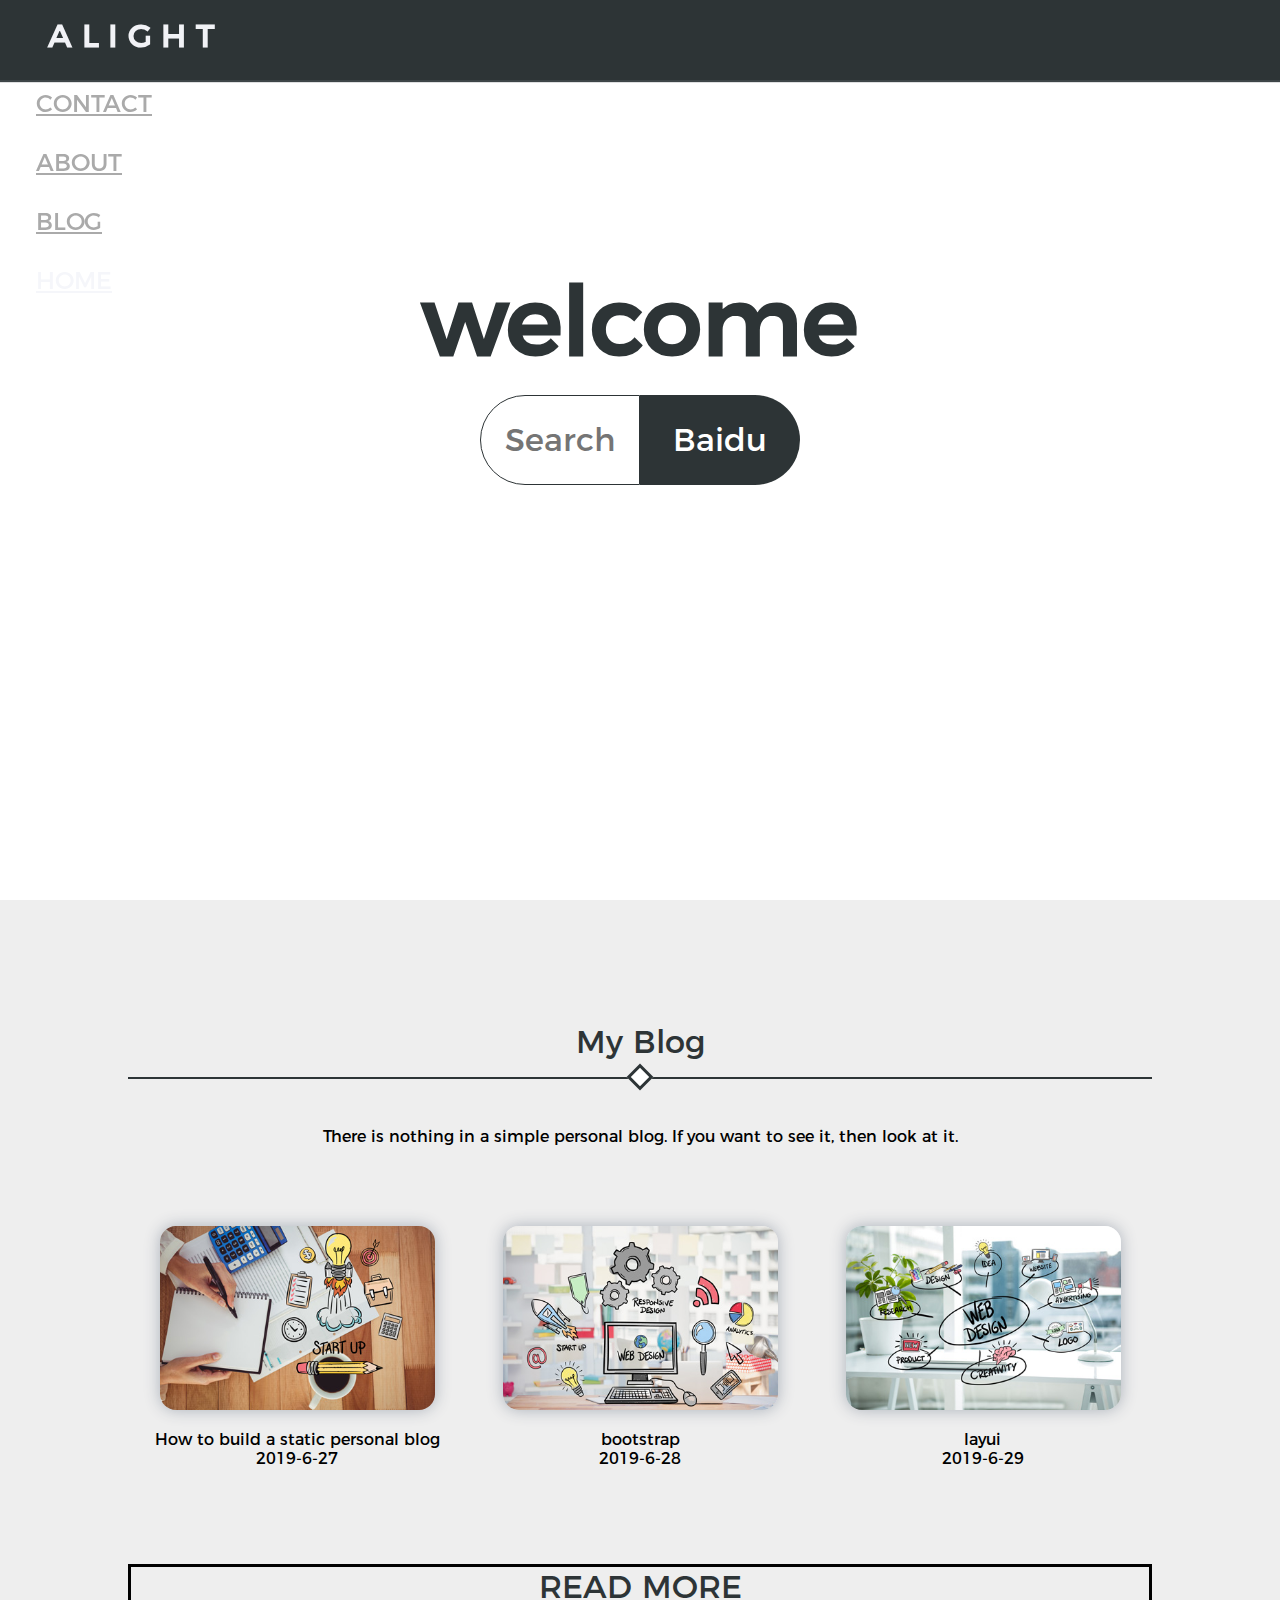
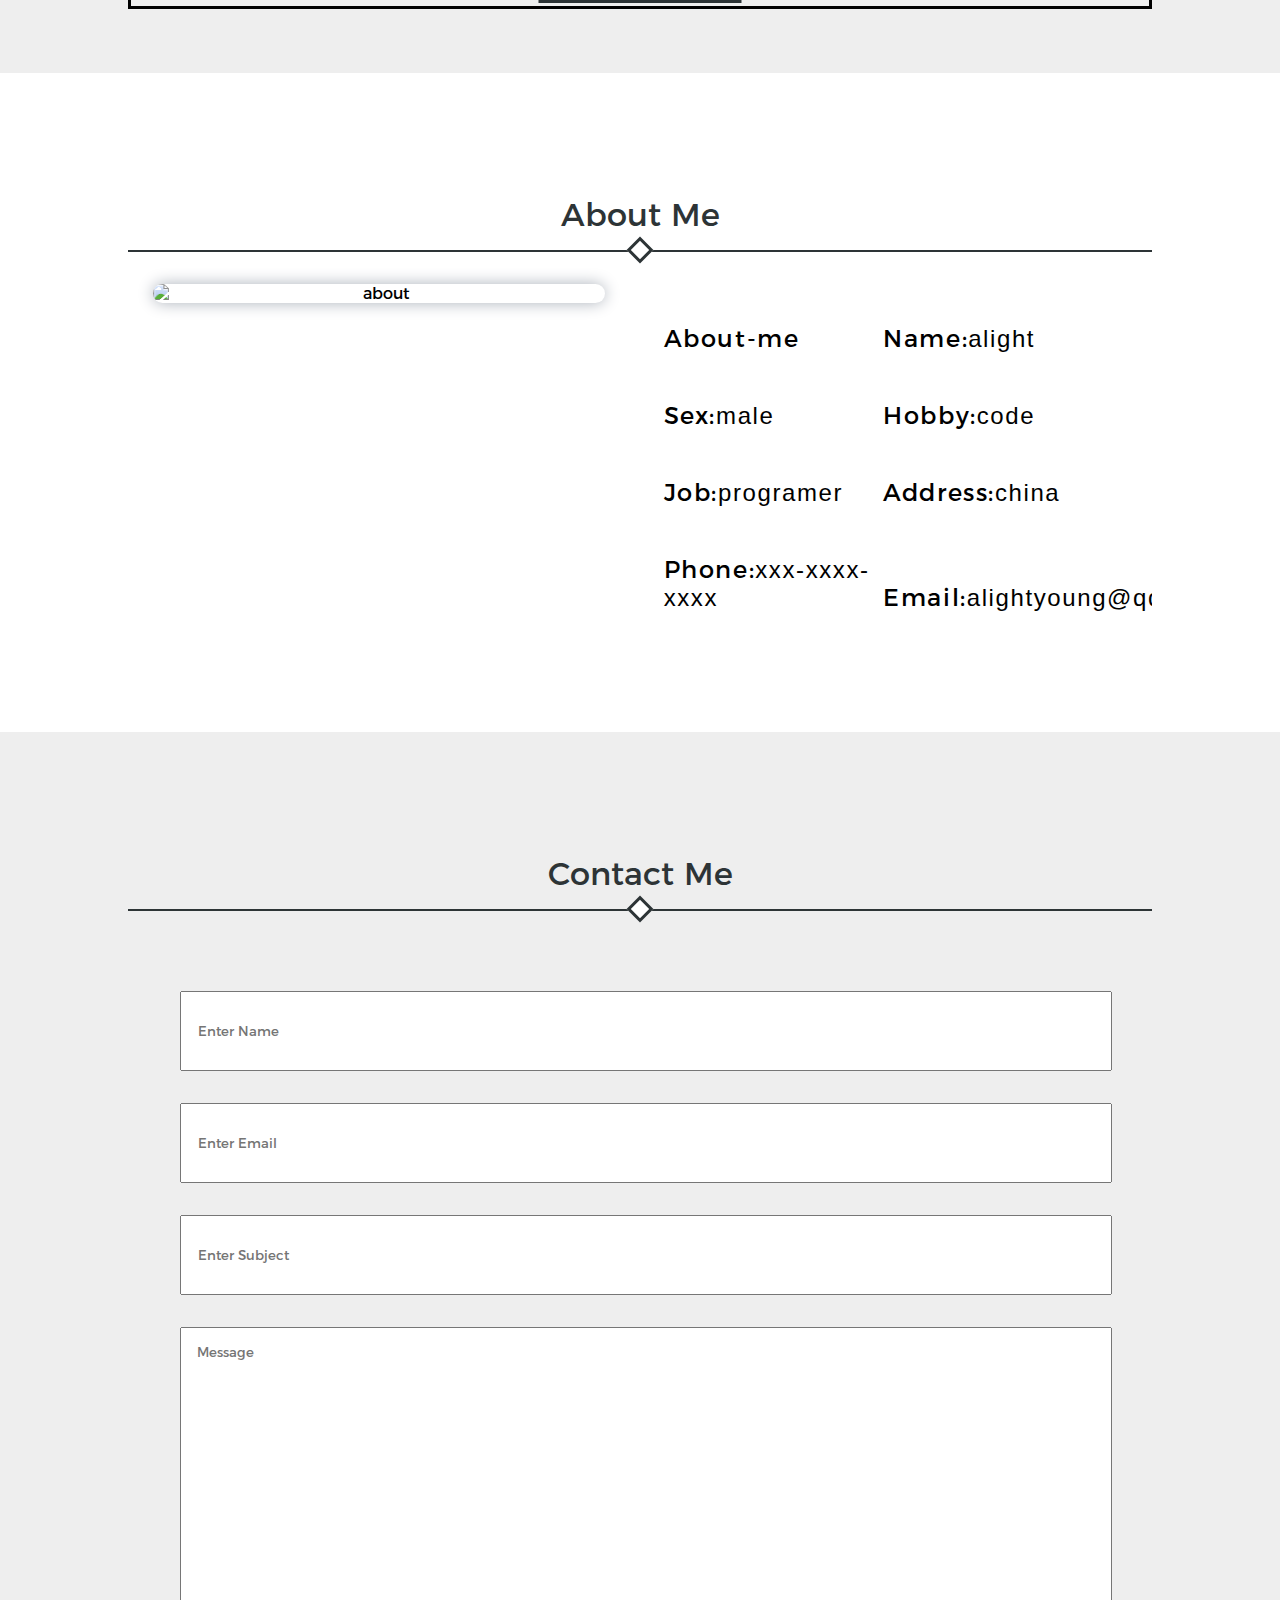
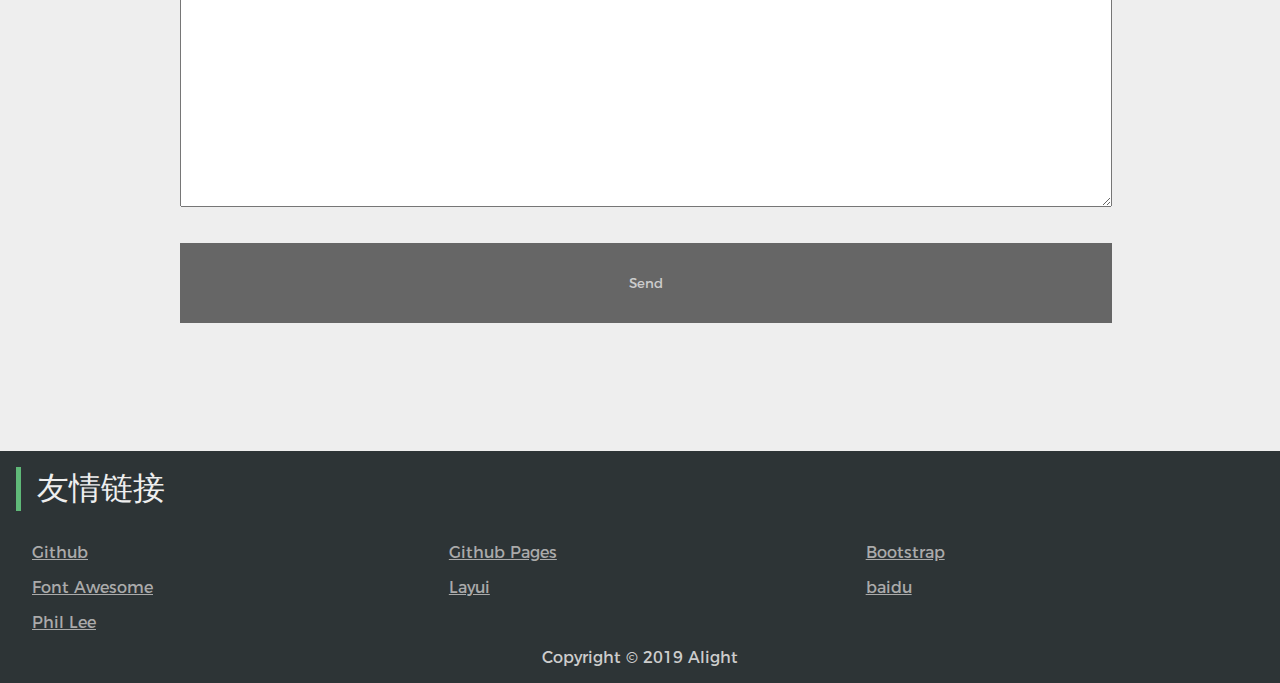
==== commit 37cc3339: "update" ====
--- a/index.html
+++ b/index.html
@@ -10,7 +10,7 @@
     <link href="css/bootstrap.min.css" rel="stylesheet">
     <script type="text/javascript" src="js/jquery-3.2.1.min.js"></script>
     <link rel="stylesheet" type="text/css" href="css/index.css">
-    <link rel="stylesheet" type="text/css" href="css/font-awesome.min.css">
+    <link href="https://cdn.bootcss.com/font-awesome/4.7.0/css/font-awesome.min.css" rel="stylesheet">
     <script type="text/javascript" src="js/mobilebar.js"></script>
     <script type="text/javascript" src="js/index.js"></script>
 </head>
@@ -55,7 +55,8 @@
             <h1>welcome</h1>
             <!-- 调用百度搜索 -->
             <form action="https://www.baidu.com/s" target="_new" method="get">
-                <input type="text" name="wd" align="center" placeholder="Search" autocomplete="off" /><input type="submit" value="Baidu" class="theme-btn" />
+                <input type="text" name="wd" align="center" placeholder="Search" autocomplete="off" /><input
+                    type="submit" value="Baidu" class="theme-btn" />
             </form>
         </div>
         <!--返回顶部-->
@@ -67,9 +68,11 @@
     <div class="container-fulid" id="blog">
         <div class="container">
             <div class="mrow title">My Blog</div>
-            <div class="mrow" style="margin:3rem auto;">There is nothing in a simple personal blog. If you want to see it, then look at it.</div>
+            <div class="mrow" style="margin:3rem auto;">There is nothing in a simple personal blog. If you want to see
+                it, then look at it.</div>
             <div class="mrow">
-                <div class="blogitem"><img src="images/blog-1.jpg" alt="blog">How to build a static personal blog<br>2019-6-27</div>
+                <div class="blogitem"><img src="images/blog-1.jpg" alt="blog">How to build a static personal
+                    blog<br>2019-6-27</div>
                 <div class="blogitem"><img src="images/blog-2.jpg" alt="blog">bootstrap<br>2019-6-28</div>
                 <div class="blogitem"><img src="images/blog-3.jpg" alt="blog">layui<br>2019-6-29</div>
                 <a href="blogs/blog.html">
@@ -87,14 +90,30 @@
                     <img src="images/about.jpg" alt="about">
                 </div>
                 <div class="about-right">
-                    <p><bold>About-me</bold></p>
-                    <p><bold>Name:</bold>alight</p>
-                    <p><bold>Sex:</bold>male</p>
-                    <p><bold>Hobby:</bold>code</p>
-                    <p><bold>Job:</bold>programer</p>
-                    <p><bold>Address:</bold>china</p>
-                    <p><bold>Phone:</bold>xxx-xxxx-xxxx</p>
-                    <p><bold>Email:</bold>alightyoung@qq.com</p>
+                    <p>
+                        <bold>About-me</bold>
+                    </p>
+                    <p>
+                        <bold>Name:</bold>alight
+                    </p>
+                    <p>
+                        <bold>Sex:</bold>male
+                    </p>
+                    <p>
+                        <bold>Hobby:</bold>code
+                    </p>
+                    <p>
+                        <bold>Job:</bold>programer
+                    </p>
+                    <p>
+                        <bold>Address:</bold>china
+                    </p>
+                    <p>
+                        <bold>Phone:</bold>xxx-xxxx-xxxx
+                    </p>
+                    <p>
+                        <bold>Email:</bold>alightyoung@qq.com
+                    </p>
                 </div>
             </div>
         </div>
@@ -105,11 +124,11 @@
             <div class="mrow title">Contact Me</div>
             <div class="contactbody">
                 <div class="box">
-                      <input type="text" placeholder="Enter Name">
-                      <input type="text" placeholder="Enter Email">
-                      <input type="text" placeholder="Enter Subject">
-                      <textarea placeholder="Message"></textarea>
-                      <input type="submit" value="Send">
+                    <input type="text" placeholder="Enter Name">
+                    <input type="text" placeholder="Enter Email">
+                    <input type="text" placeholder="Enter Subject">
+                    <textarea placeholder="Message"></textarea>
+                    <input type="submit" value="Send">
                 </div>
             </div>
         </div>
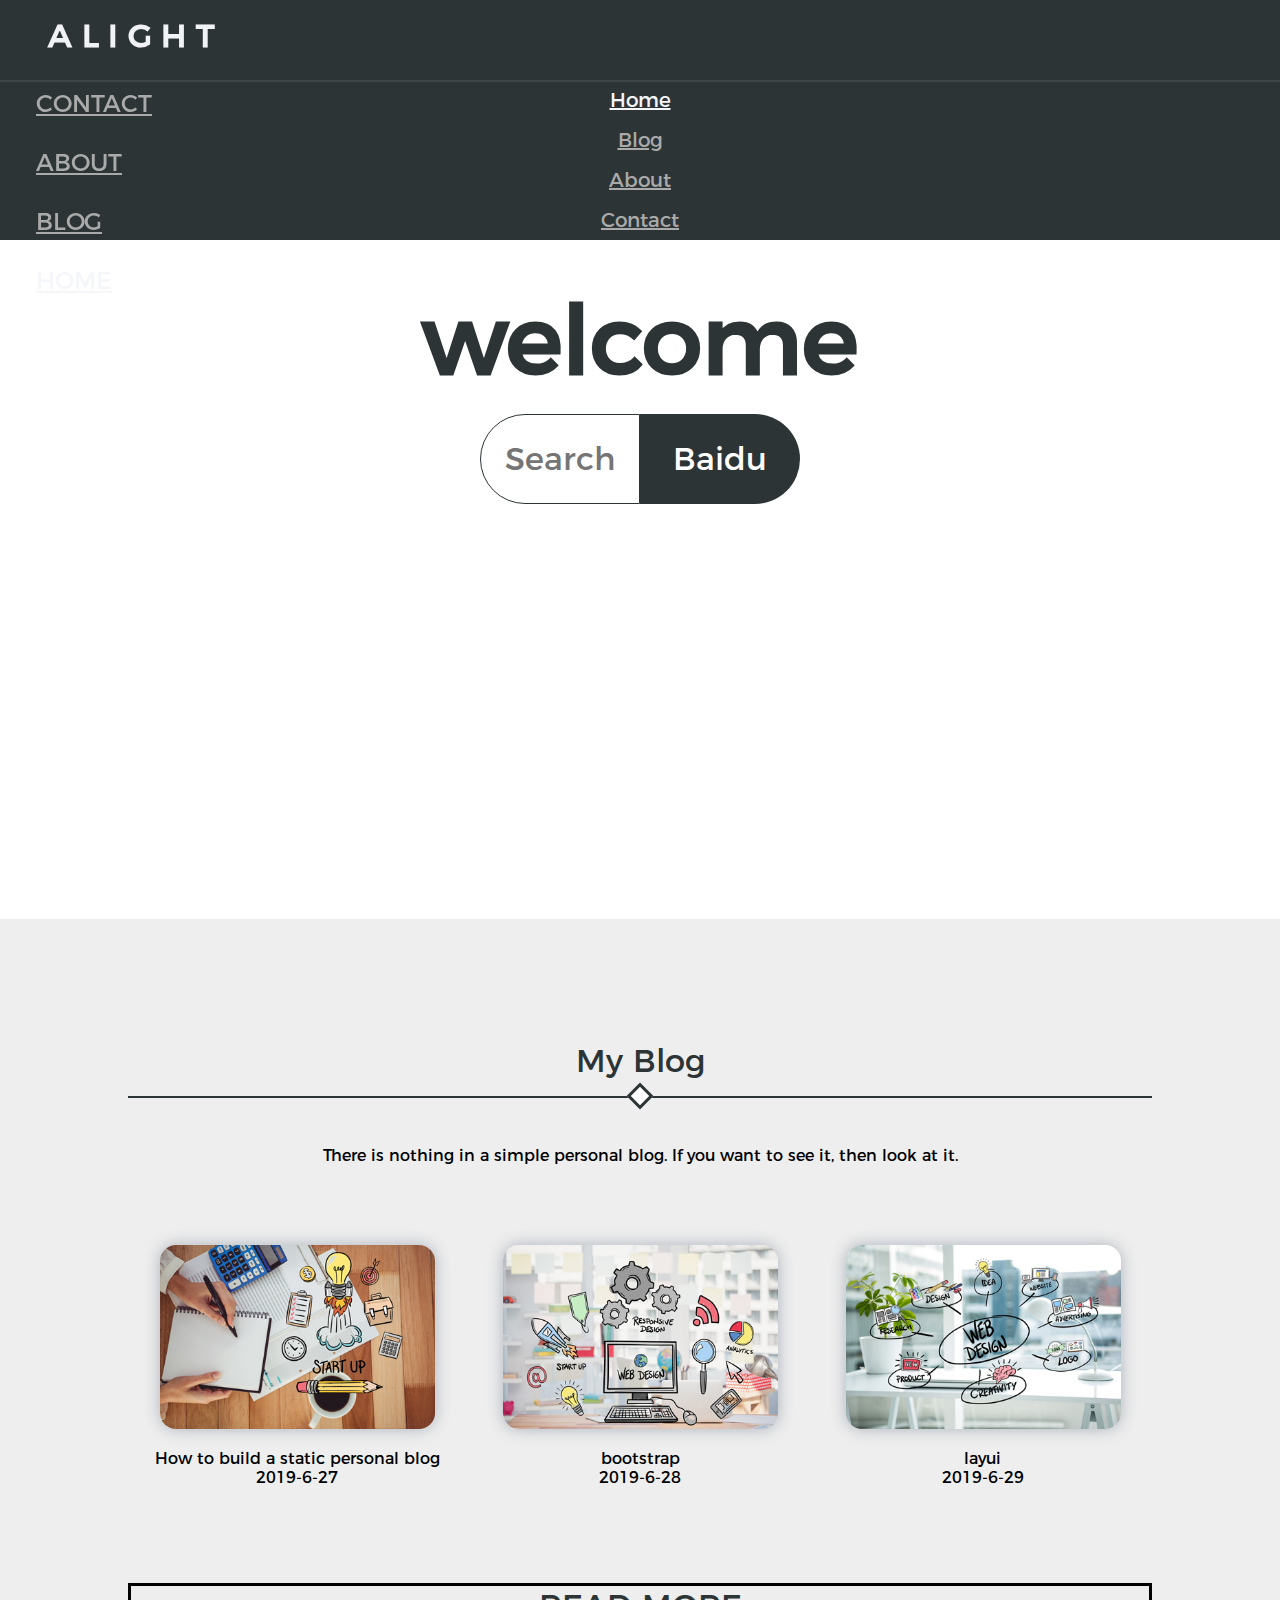
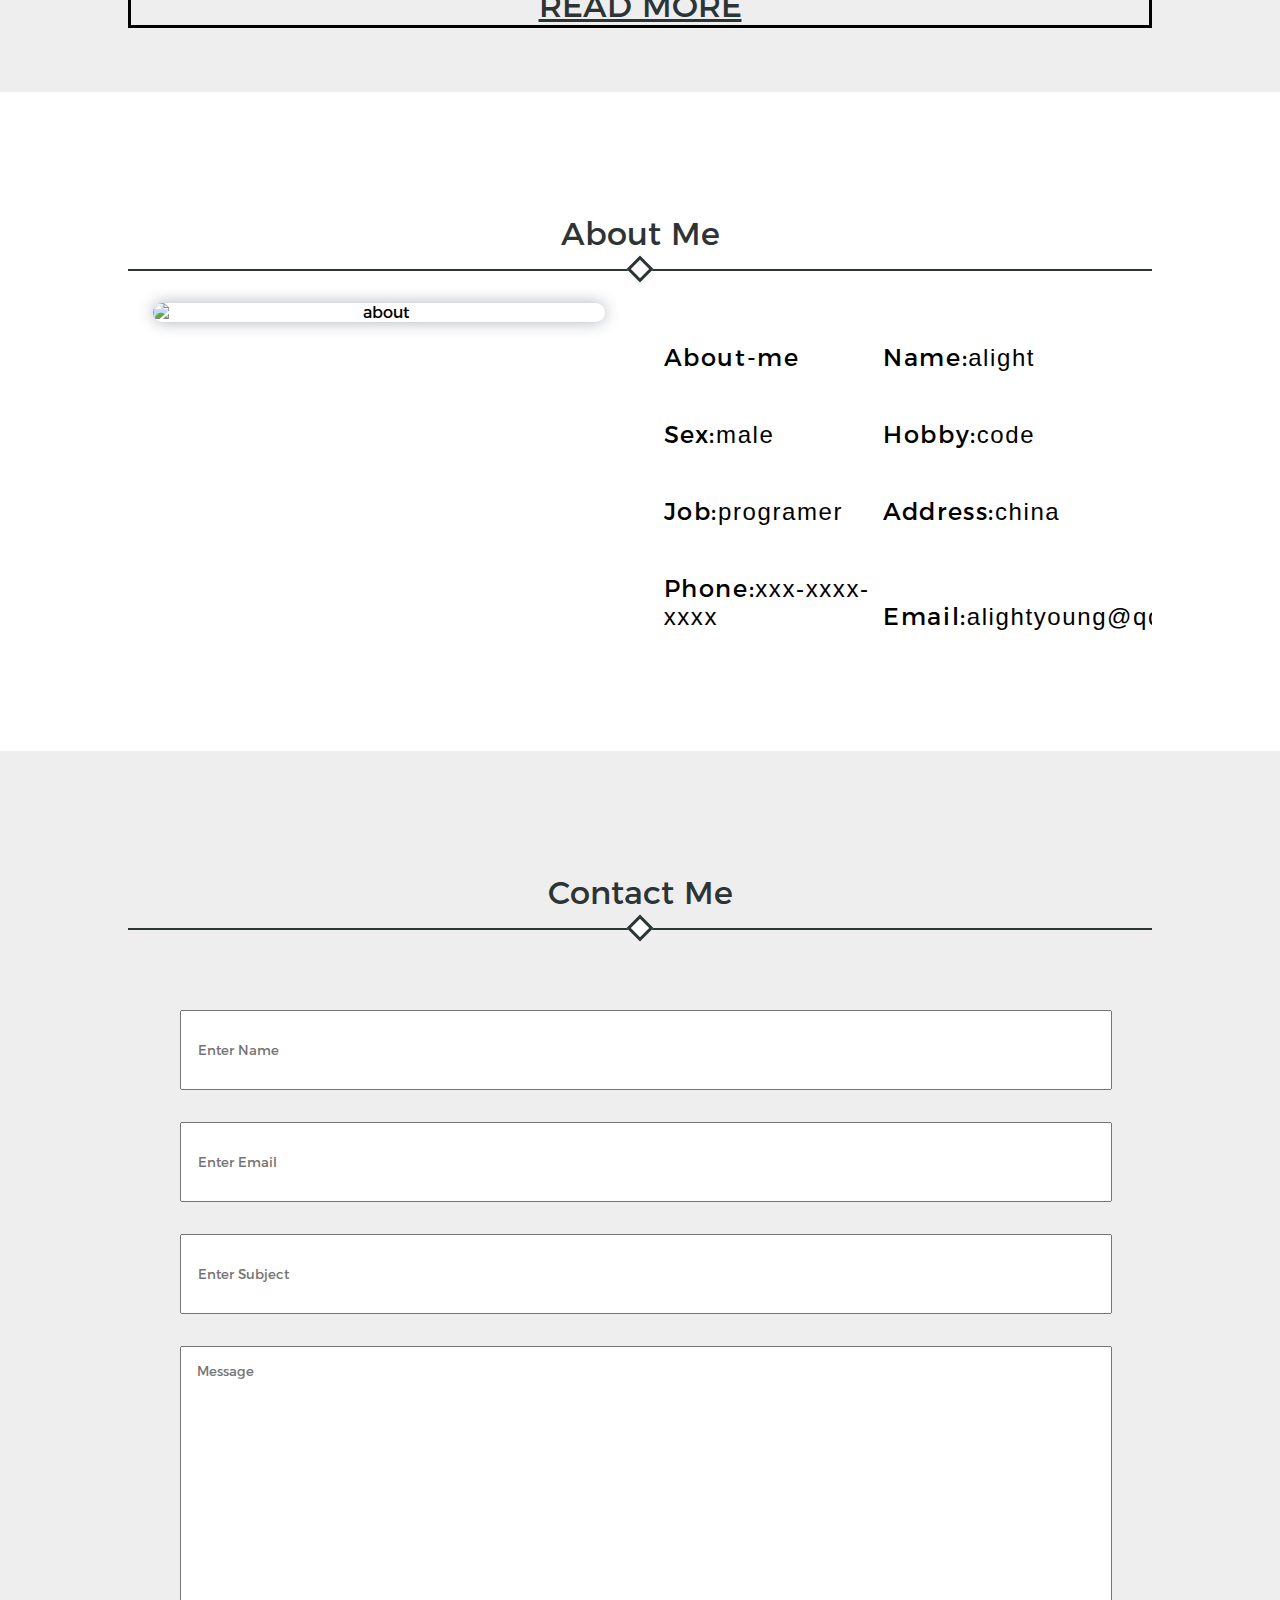
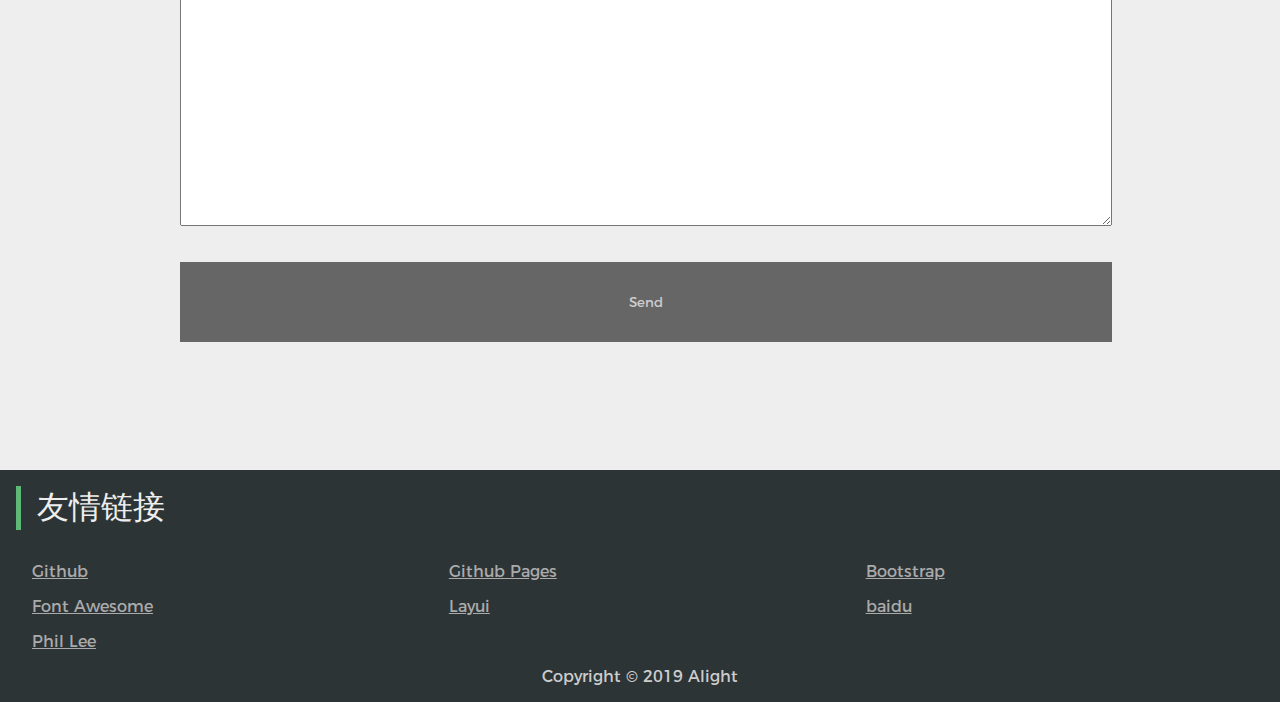
==== commit eae2bc2e: "rebuild blog" ====
--- a/index.html
+++ b/index.html
@@ -6,9 +6,9 @@
     <meta name="theme-color" content="#2d3436">
     <meta http-equiv="X-UA-Compatible" content="IE=edge,chrome=1">
     <meta name="viewport" content="width=device-width, initial-scale=1.0, maximum-scale=1.0">
-    <title>ALIGHT</title>
-    <link href="css/bootstrap.min.css" rel="stylesheet">
-    <script type="text/javascript" src="js/jquery-3.2.1.min.js"></script>
+    <title>index</title>
+    <link href="https://cdn.bootcss.com/twitter-bootstrap/3.3.7/css/bootstrap.min.css" rel="stylesheet">>
+    <script src="https://cdn.bootcss.com/jquery/3.2.1/jquery.min.js"></script>
     <link rel="stylesheet" type="text/css" href="css/index.css">
     <link href="https://cdn.bootcss.com/font-awesome/4.7.0/css/font-awesome.min.css" rel="stylesheet">
     <script type="text/javascript" src="js/mobilebar.js"></script>
@@ -75,7 +75,7 @@
                     blog<br>2019-6-27</div>
                 <div class="blogitem"><img src="images/blog-2.jpg" alt="blog">bootstrap<br>2019-6-28</div>
                 <div class="blogitem"><img src="images/blog-3.jpg" alt="blog">layui<br>2019-6-29</div>
-                <a href="blogs/blog.html">
+                <a href="blogs/blogs.html">
                     <div class="btn">read more</div>
                 </a>
             </div>
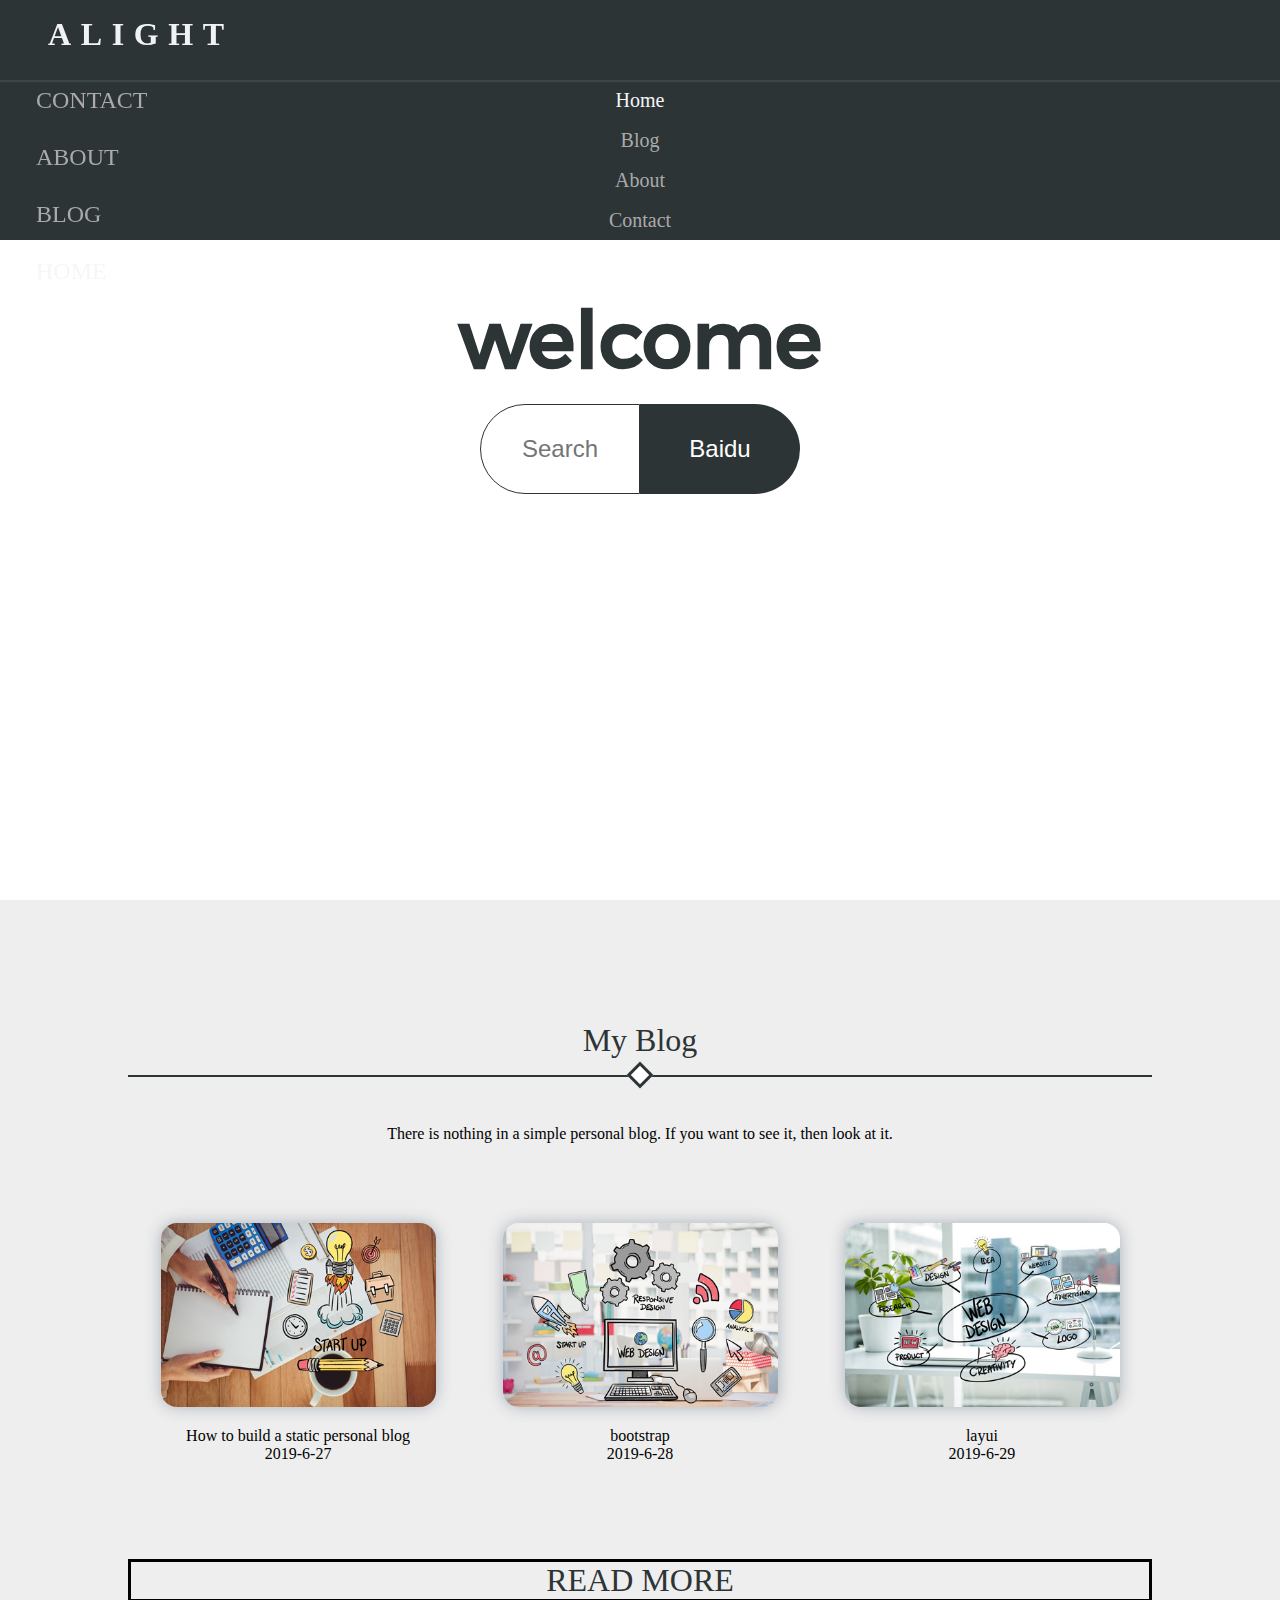
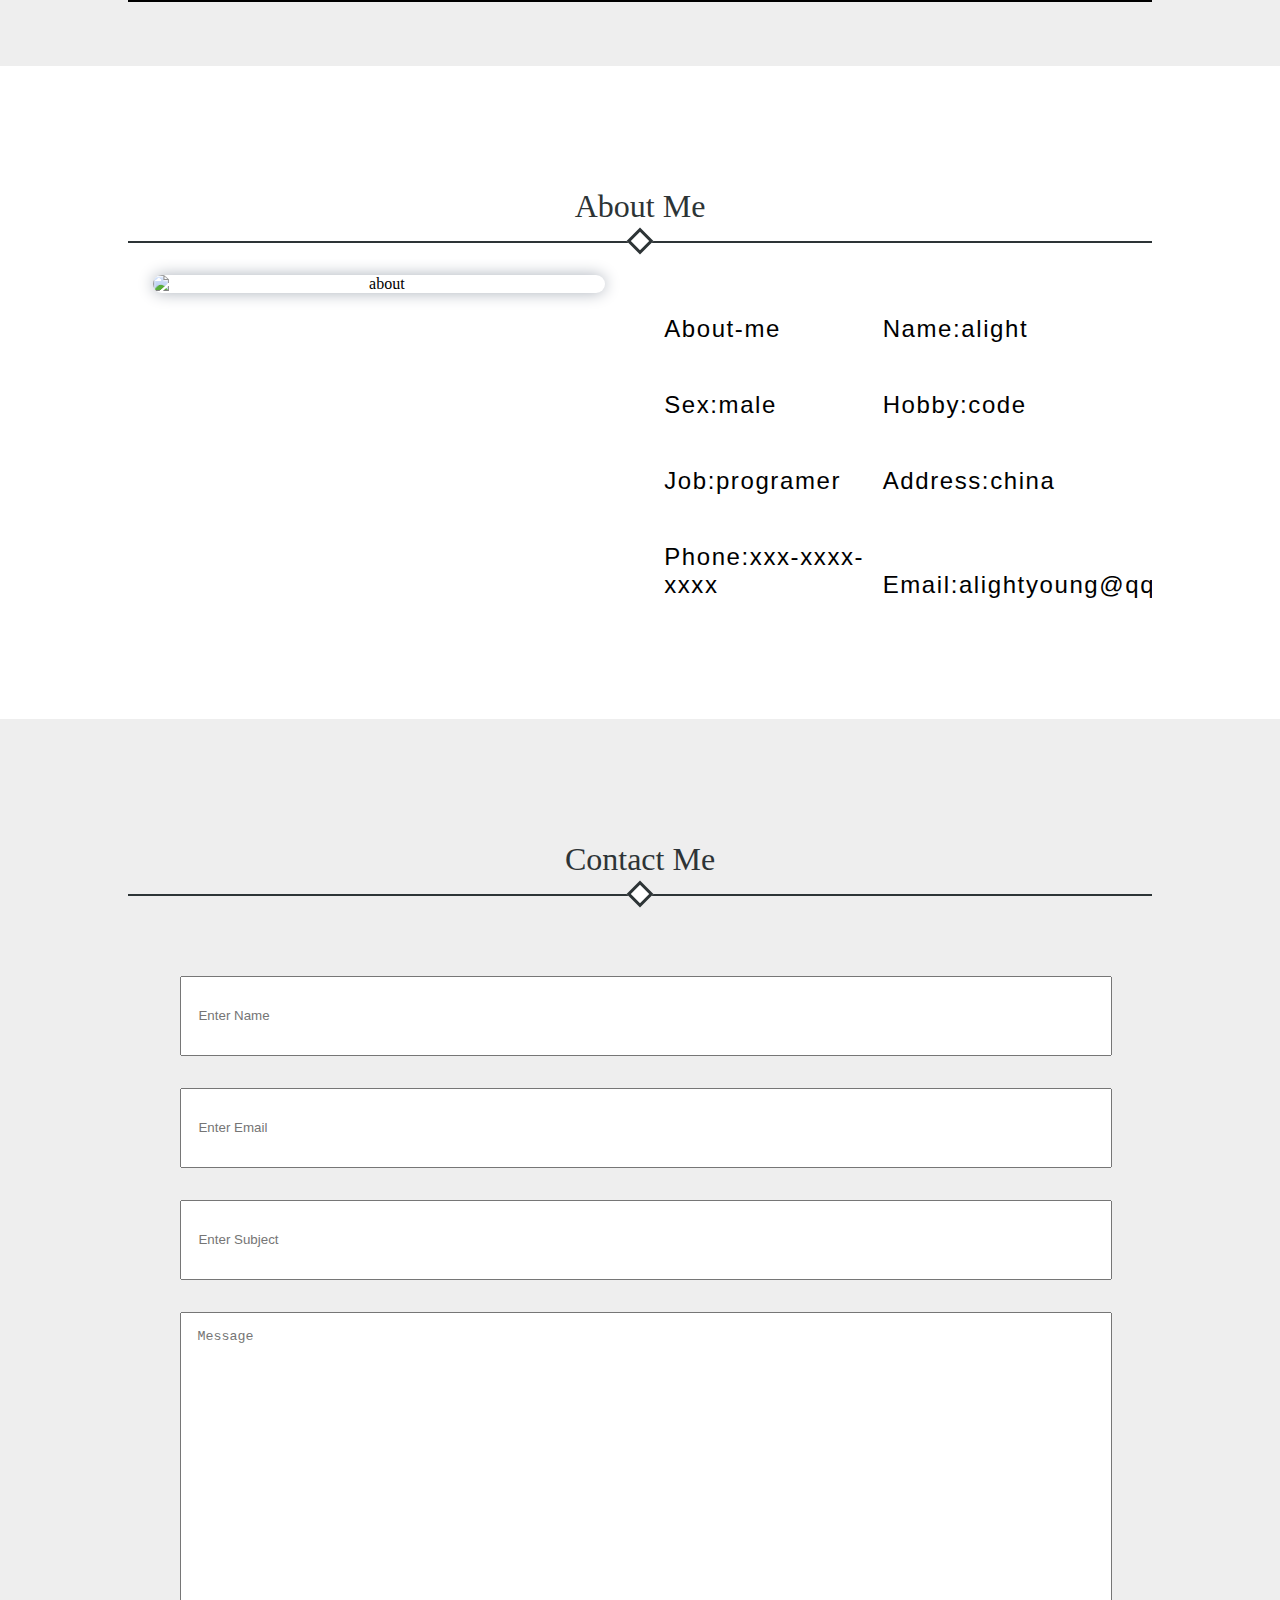
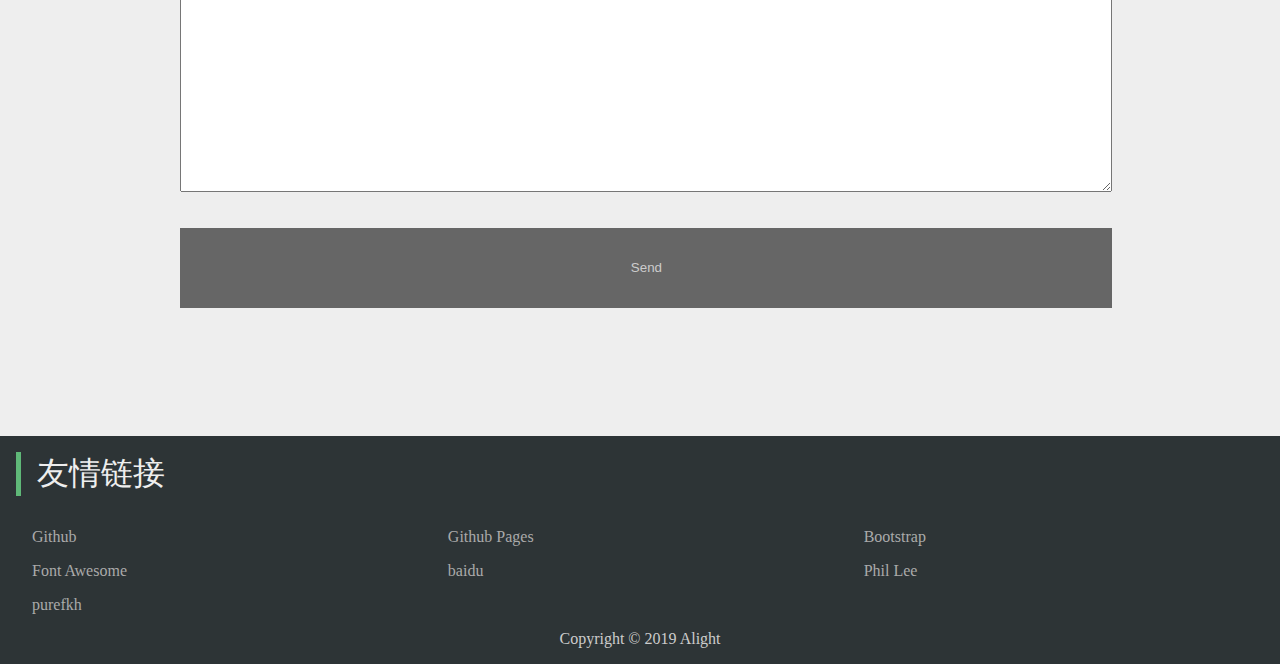
==== commit 08fb7b3e: "change" ====
--- a/index.html
+++ b/index.html
@@ -7,7 +7,7 @@
     <meta http-equiv="X-UA-Compatible" content="IE=edge,chrome=1">
     <meta name="viewport" content="width=device-width, initial-scale=1.0, maximum-scale=1.0">
     <title>index</title>
-    <link href="https://cdn.bootcss.com/twitter-bootstrap/3.3.7/css/bootstrap.min.css" rel="stylesheet">>
+    <link href="https://cdn.bootcss.com/twitter-bootstrap/3.3.7/css/bootstrap.min.css" rel="stylesheet">
     <script src="https://cdn.bootcss.com/jquery/3.2.1/jquery.min.js"></script>
     <link rel="stylesheet" type="text/css" href="css/index.css">
     <link href="https://cdn.bootcss.com/font-awesome/4.7.0/css/font-awesome.min.css" rel="stylesheet">
@@ -55,8 +55,7 @@
             <h1>welcome</h1>
             <!-- 调用百度搜索 -->
             <form action="https://www.baidu.com/s" target="_new" method="get">
-                <input type="text" name="wd" align="center" placeholder="Search" autocomplete="off" /><input
-                    type="submit" value="Baidu" class="theme-btn" />
+                <input type="text" name="wd" align="center" placeholder="Search" autocomplete="off" /><input type="submit" value="Baidu" class="theme-btn" />
             </form>
         </div>
         <!--返回顶部-->
@@ -142,13 +141,13 @@
                 <a href="https://pages.github.com/" target="_new">Github Pages</a>
                 <a href="https://getbootstrap.com/" target="_new">Bootstrap</a>
                 <a href="https://fontawesome.com/" target="_new">Font Awesome</a>
-                <a href="https://www.layui.com/" target="_new">Layui</a>
                 <a href="https://www.baidu.com/" target="_new">baidu</a>
                 <a href="https://phillee.xyz/" target="_new">Phil Lee</a>
+                <a href="https://purefkh.xyz/" target="_new">purefkh</a>
             </div>
             <div class="center" style="color:#ccc;">Copyright © 2019 Alight</div>
         </div>
     </div>
 </body>
 
-</html>+</html>
--- a/css/index.css
+++ b/css/index.css
@@ -7,7 +7,6 @@
     margin: 0;
     padding:0;
     list-style: none;
-    font-family: montserrat;
     box-sizing: border-box;
 }
 .theme-btn{
@@ -40,10 +39,14 @@
 }
 a{
     color:#aaa;
+    text-decoration: none;
 }
 a:hover{
     cursor: pointer;
     color: #f5f6fa;
+    text-decoration: none;
+}
+a:visited,a:link,a:active{
     text-decoration: none;
 }
 body{
@@ -96,7 +99,7 @@
     height:auto;
     text-align: center;
     box-sizing: border-box;
-    font-size:1.6em;
+    font-size:1.2em;
     margin-bottom: 6em;
 }
 .search input[type="text"]{
@@ -137,8 +140,9 @@
     padding:0;
     padding-bottom:1rem;
     color: #2d3436;
-    font-size:6rem;
-    text-align: center;
+    font-size:5rem;
+    text-align: center;
+    font-family: montserrat;
 }
 .totop{
     width: 5em;
